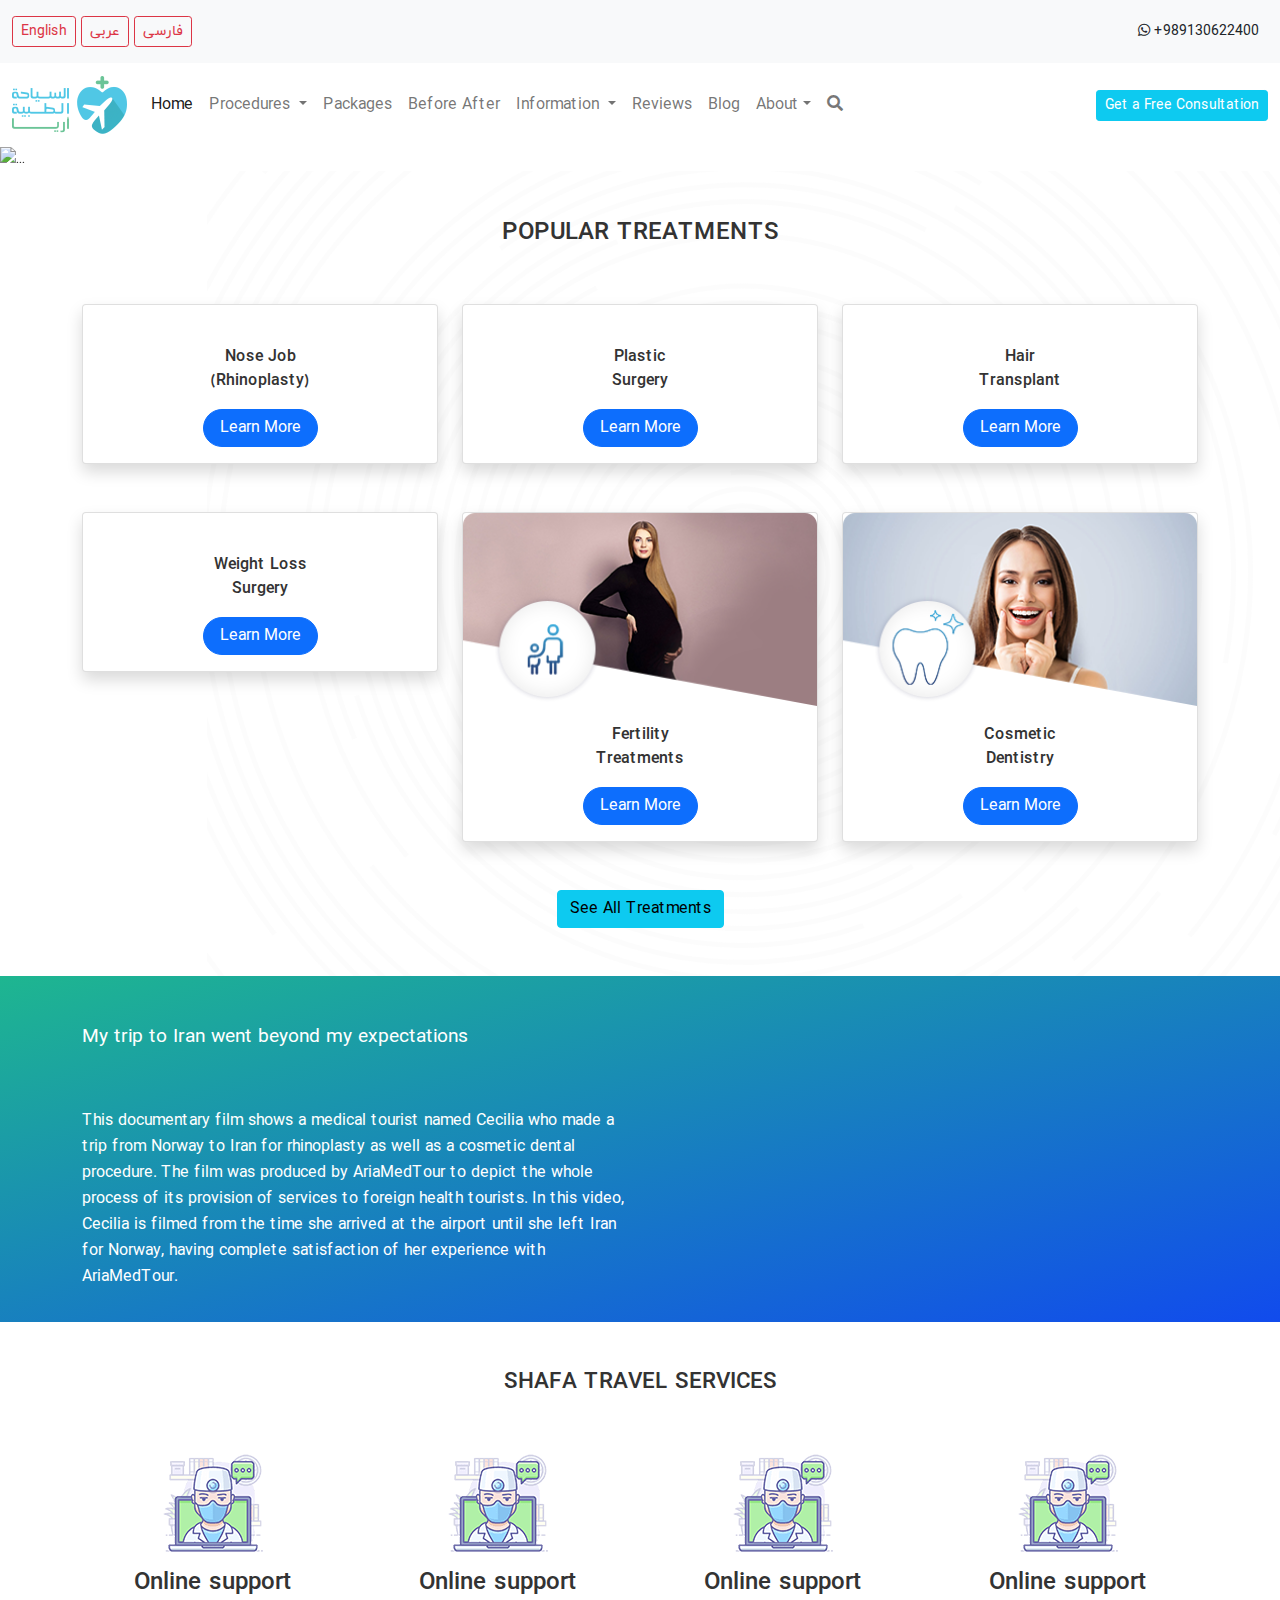
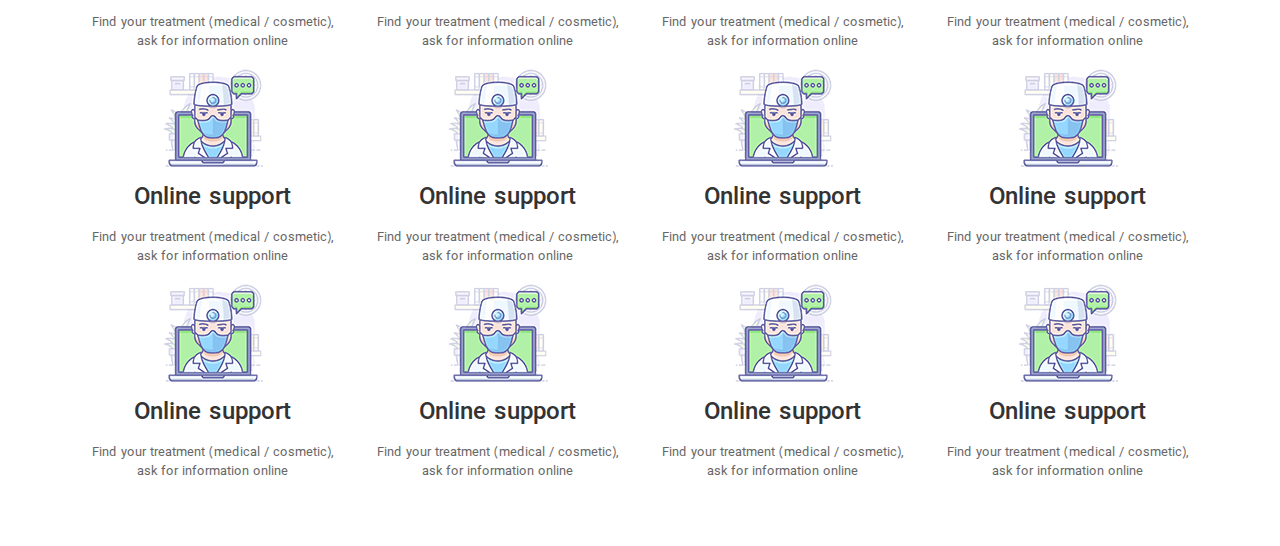
==== index.html @ ce93ce29 "add file" ====
<!DOCTYPE html>
<html lang="fa" dir="ltr">
<head>    <!-- Required meta tags -->
    <meta charset="utf-8"/>
    <meta name="viewport" content="width=device-width, initial-scale=1"/>
    <link rel="stylesheet" href="css/bootstrap.min.css"/>
    <link rel="stylesheet" href="css/fontiran.css"/>
    <link rel="stylesheet" href="css/panton.css"/>
    <link rel="stylesheet" href="css/awesome.css"/>
    <link rel="stylesheet" href="css/style.css"/>
    <title>Shafa Travel</title></head>
<link rel="icon" href="images/favicon.png" type="image/png">
<body>
<div class="container-fluid">
    <div class="row bg-light shadow">
        <div class="col my-3">
            <a class="btn btn-sm btn-outline-danger" href="#">English</a>
            <a class="btn btn-sm btn-outline-danger" href="#">عربی</a>
            <a class="btn btn-sm btn-outline-danger" href="#">فارسی</a>
        </div>
        <div class="col-auto my-3">
            <a href="tel:+98215556677" class="phone btn btn-sm">
                <i class="fab fa-whatsapp ms-2"></i>
                <span class="text">+989130622400</span>
            </a>
        </div>
    </div>
    <div class="row top-menu">
        <nav class="navbar navbar-expand-lg navbar-light bg-white">
            <a class="navbar-brand" href="#">
                <img class="img-fluid" src="images/logo.png" alt=""/>
            </a>
            <button class="navbar-toggler" type="button" data-bs-toggle="collapse"
                    data-bs-target="#navbarSupportedContent"
                    aria-controls="navbarSupportedContent" aria-expanded="false" aria-label="Toggle navigation">
                <span class="navbar-toggler-icon"></span>
            </button>
            <div class="collapse navbar-collapse" id="navbarSupportedContent">
                <ul class="navbar-nav me-auto mb-2 mb-lg-0">
                    <li class="nav-item"><a class="nav-link active" aria-current="page" href="#">Home</a></li>
                    <li class="nav-item dropdown">
                        <a class="nav-link dropdown-toggle" href="#" id="navbarDropdown" role="button"
                           data-bs-toggle="dropdown"
                           aria-expanded="false">
                            Procedures
                        </a>
                        <ul class="dropdown-menu" aria-labelledby="navbarDropdown">
                            <li><a class="dropdown-item" href="#">Rhinoplasty</a></li>
                            <li><a class="dropdown-item" href="#">Plastic surgery</a></li>
                            <li><a class="dropdown-item" href="#">Weight Loss Surgery (Bariatric Surgery)</a></li>
                            <li><a class="dropdown-item" href="#">Hair Transplant</a></li>
                            <li><a class="dropdown-item" href="#">Cosmetic Dentistry</a></li>
                            <li><a class="dropdown-item" href="#">Non-surgical Cosmetic Treatments</a></li>
                        </ul>
                    </li>
                    <li class="nav-item"><a class="nav-link" href="#">Packages</a></li>

                    <li class="nav-item"><a class="nav-link" href="#">Before After</a></li>

                    <li class="nav-item dropdown">
                        <a class="nav-link dropdown-toggle" href="#" id="navbarDropdown" role="button"
                           data-bs-toggle="dropdown"
                           aria-expanded="false">
                            Information </a>
                        <ul class="dropdown-menu" aria-labelledby="navbarDropdown">
                            <li><a class="dropdown-item" href="#">Doctors</a></li>
                            <li><a class="dropdown-item" href="#">Hospitals</a></li>
                            <li><a class="dropdown-item" href="#">Hotels</a></li>
                            <li><a class="dropdown-item" href="#">Informative Guides</a></li>
                        </ul>
                    </li>
                    <li class="nav-item"><a class="nav-link" href="#">Reviews</a></li>
                    <li class="nav-item"><a class="nav-link" href="#">Blog</a></li>
                    <li class="nav-item dropdown">
                        <a class="nav-link dropdown-toggle" href="#" id="navbarDropdown" role="button"
                           data-bs-toggle="dropdown"
                           aria-expanded="false">About</a>
                        <ul class="dropdown-menu" aria-labelledby="navbarDropdown">
                            <li><a class="dropdown-item" href="#">درباره ما</a></li>
                            <li><a class="dropdown-item" href="#">تماس با ما</a></li>
                            <li><a class="dropdown-item" href="#">قوانین</a></li>
                        </ul>
                    </li>
                    <li class="nav-item"><a class="nav-link" href="#"><i class="fa fa-search"></i></a></li>
                </ul>
                <div class="">
                    <button class="btn text-white btn-sm btn-info">Get a Free Consultation</button>
                </div>
            </div>
        </nav>
    </div>
    <div class="row">
        <div id="carouselExampleSlidesOnly " class="carousel slide p-0" data-bs-ride="carousel">
            <div class="carousel-inner">
                <div class="carousel-item active"><img src="images/slide1.jpg" class="d-block w-100" alt="..."/></div>
                <div class="carousel-item"><img src="images/slide1.jpg" class="d-block w-100" alt="..."/></div>
                <div class="carousel-item"><img src="images/slide1.jpg" class="d-block w-100" alt="..."/></div>
            </div>
        </div>
    </div>
</div>
<div class="container-fluid section-2">
    <div class="container-xl">
        <div class="row">
            <div class="col caption text-center my-5"><h2>POPULAR TREATMENTS </h2></div>
        </div>
        <div class="row">
            <div class="col-lg-4 col-sm-6 mb-5">
                <a href="#">
                    <div class="col">
                        <div class="card shadow">
                            <div class="img">
                                <img class="img-fluid w-100 rounded-top" src="images/popular-treatment-nose.png" alt="">
                            </div>
                            <div class="link text-center mt-3">
                                <a href="#"> Nose Job<br> (Rhinoplasty) </a>
                            </div>
                            <div class="more my-3 text-center">
                                <a class="btn btn-primary rounded-pill px-3" href="#">Learn More</a>
                            </div>
                        </div>
                    </div>
                </a>
            </div>
            <div class="col-lg-4 col-sm-6 mb-5">
                <a href="#">
                    <div class="col">
                        <div class="card shadow">
                            <div class="img">
                                <img class="img-fluid w-100 rounded-top" src="images/popular-treatment-plastic.png"
                                     alt="">
                            </div>
                            <div class="link text-center mt-3">
                                <a href="#"> Plastic <br> Surgery </a>
                            </div>
                            <div class="more my-3 text-center">
                                <a class="btn btn-primary rounded-pill px-3" href="#">Learn More</a>
                            </div>
                        </div>
                    </div>
                </a>
            </div>
            <div class="col-lg-4 col-sm-6 mb-5">
                <a href="#">
                    <div class="col">
                        <div class="card shadow">
                            <div class="img">
                                <img class="img-fluid w-100 rounded-top" src="images/popular-treatment-hair.png" alt="">
                            </div>
                            <div class="link text-center mt-3">
                                <a href="#"> Hair <br> Transplant </a>
                            </div>
                            <div class="more my-3 text-center">
                                <a class="btn btn-primary rounded-pill px-3" href="#">Learn More</a>
                            </div>
                        </div>
                    </div>
                </a>
            </div>
            <div class="col-lg-4 col-sm-6 mb-5">
                <a href="#">
                    <div class="col">
                        <div class="card shadow">
                            <div class="img">
                                <img class="img-fluid w-100 rounded-top" src="images/popular-treatment-hair.png" alt="">
                            </div>
                            <div class="link text-center mt-3">
                                <a href="#"> Weight Loss <br> Surgery </a>
                            </div>
                            <div class="more my-3 text-center">
                                <a class="btn btn-primary rounded-pill px-3" href="#">Learn More</a>
                            </div>
                        </div>
                    </div>
                </a>
            </div>
            <div class="col-lg-4 col-sm-6 mb-5">
                <a href="#">
                    <div class="col">
                        <div class="card shadow">
                            <div class="img">
                                <img class="img-fluid w-100 rounded-top" src="images/popular-treatment-fertility.png"
                                     alt="">
                            </div>
                            <div class="link text-center mt-3">
                                <a href="#"> Fertility <br> Treatments </a>
                            </div>
                            <div class="more my-3 text-center">
                                <a class="btn btn-primary rounded-pill px-3" href="#">Learn More</a>
                            </div>
                        </div>
                    </div>
                </a>
            </div>
            <div class="col-lg-4 col-sm-6 mb-5">
                <a href="#">
                    <div class="col">
                        <div class="card shadow">
                            <div class="img">
                                <img class="img-fluid w-100 rounded-top" src="images/popular-treatment-dentistry.png"
                                     alt="">
                            </div>
                            <div class="link text-center mt-3">
                                <a href="#"> Cosmetic <br> Dentistry </a>
                            </div>
                            <div class="more my-3 text-center">
                                <a class="btn btn-primary rounded-pill px-3" href="#">Learn More</a>
                            </div>
                        </div>
                    </div>
                </a>
            </div>
            <div class="col-12 text-center mb-5">
                <a class="btn btn-info" href="#">See All Treatments</a>
            </div>
        </div>
    </div>
</div>
<div class="container-fluid section-3">
    <div class="container ">
        <div class="row">
            <div class="col-md">
                <div class="row my-5"><h3> My trip to Iran went beyond my expectations</h3></div>
                <div class="row mb-3">
                    <p>

                        This documentary film shows a medical tourist named Cecilia who made a trip from Norway to Iran
                        for rhinoplasty as well as a
                        cosmetic dental procedure. The film was produced by AriaMedTour to depict the whole process of
                        its provision of services to
                        foreign health tourists. In this video, Cecilia is filmed from the time she arrived at the
                        airport until she left Iran for
                        Norway,
                        having complete satisfaction of her experience with AriaMedTour.
                    </p>
                </div>
            </div>
            <div class="col-md">
                <div class="ratio ratio-16x9 my-3">
                    <!--                    <iframe src="https://www.youtube.com/embed/zpOULjyy-n8?rel=0" title="YouTube video"-->
                    <!--                            allowfullscreen></iframe>-->
                </div>
            </div>
        </div>
    </div>
</div>
<div class="container mb-5 shafa-services">
    <div class="row">
        <div class="col caption text-center my-5"><H2>SHAFA TRAVEL SERVICES</h2></div>
    </div>
    <div class="row">
        <div class="col-md-3 box text-center">
            <img src="images/doctor-consultation-new.png" alt="" class="img-fluid">
            <h3>Online support</h3>
            <p>Find your treatment (medical / cosmetic), ask for information online</p>
        </div>
        <div class="col-md-3 box text-center">
            <img src="images/doctor-consultation-new.png" alt="" class="img-fluid">
            <h3>Online support</h3>
            <p>Find your treatment (medical / cosmetic), ask for information online</p>
        </div>
        <div class="col-md-3 box text-center">
            <img src="images/doctor-consultation-new.png" alt="" class="img-fluid">
            <h3>Online support</h3>
            <p>Find your treatment (medical / cosmetic), ask for information online</p>
        </div>
        <div class="col-md-3 box text-center">
            <img src="images/doctor-consultation-new.png" alt="" class="img-fluid">
            <h3>Online support</h3>
            <p>Find your treatment (medical / cosmetic), ask for information online</p>
        </div>
        <div class="col-md-3 box text-center">
            <img src="images/doctor-consultation-new.png" alt="" class="img-fluid">
            <h3>Online support</h3>
            <p>Find your treatment (medical / cosmetic), ask for information online</p>
        </div>
        <div class="col-md-3 box text-center">
            <img src="images/doctor-consultation-new.png" alt="" class="img-fluid">
            <h3>Online support</h3>
            <p>Find your treatment (medical / cosmetic), ask for information online</p>
        </div>
        <div class="col-md-3 box text-center">
            <img src="images/doctor-consultation-new.png" alt="" class="img-fluid">
            <h3>Online support</h3>
            <p>Find your treatment (medical / cosmetic), ask for information online</p>
        </div>
        <div class="col-md-3 box text-center">
            <img src="images/doctor-consultation-new.png" alt="" class="img-fluid">
            <h3>Online support</h3>
            <p>Find your treatment (medical / cosmetic), ask for information online</p>
        </div>
        <div class="col-md-3 box text-center">
            <img src="images/doctor-consultation-new.png" alt="" class="img-fluid">
            <h3>Online support</h3>
            <p>Find your treatment (medical / cosmetic), ask for information online</p>
        </div>
        <div class="col-md-3 box text-center">
            <img src="images/doctor-consultation-new.png" alt="" class="img-fluid">
            <h3>Online support</h3>
            <p>Find your treatment (medical / cosmetic), ask for information online</p>
        </div>
        <div class="col-md-3 box text-center">
            <img src="images/doctor-consultation-new.png" alt="" class="img-fluid">
            <h3>Online support</h3>
            <p>Find your treatment (medical / cosmetic), ask for information online</p>
        </div>
        <div class="col-md-3 box text-center">
            <img src="images/doctor-consultation-new.png" alt="" class="img-fluid">
            <h3>Online support</h3>
            <p>Find your treatment (medical / cosmetic), ask for information online</p>
        </div>

    </div>
</div>
<!-- Option 1: Bootstrap Bundle with Popper -->
<script src="js/bootstrap.bundle.min.js"></script>
</body>
</html>
---- css/fontiran.css ----
﻿/**
*
*	Name:			IRAN Sans-Serif Font
*	Version:		5.0
*	Author:			Moslem Ebrahimi (moslemebrahimi.com)
*	Created on:		Dec 25, 2012
*	Updated on:		Sep 01, 2017
*	Website:		             http://fontiran.com
*	Copyright:		Commercial/Proprietary Software
--------------------------------------------------------------------------------------
فونت های ایران سن سریف یک نرم افزار مالکیتی محسوب می شود. جهت آگاهی از قوانین استفاده از این فونت ها لطفا به وب سایت (فونت ایران دات کام) مراجعه نمایید
--------------------------------------------------------------------------------------
IRAN Sans-serif fonts are considered a proprietary software. To gain information about the laws regarding the use of these fonts, please visit www.fontiran.com
--------------------------------------------------------------------------------------
This set of fonts are used in this project under the license: (.....)
--------------------------------------------------------------------------------------
*
**/
@font-face {
    font-family: IRANSans-fa;
    font-style: normal;
    font-weight: 900;
    src: url('../fonts/eot/IRANSansWeb(FaNum)_Black.eot');
    src: url('../fonts/eot/IRANSansWeb(FaNum)_Black.eot?#iefix') format('embedded-opentype'), /* IE6-8 */ url('../fonts/woff2/IRANSansWeb(FaNum)_Black.woff2') format('woff2'), /* FF39+,Chrome36+, Opera24+*/ url('../fonts/woff/IRANSansWeb(FaNum)_Black.woff') format('woff'), /* FF3.6+, IE9, Chrome6+, Saf5.1+*/ url('../fonts/ttf/IRANSansWeb(FaNum)_Black.ttf') format('truetype');
}

@font-face {
    font-family: IRANSans-fa;
    font-style: normal;
    font-weight: bold;
    src: url('../fonts/eot/IRANSansWeb(FaNum)_Bold.eot');
    src: url('../fonts/eot/IRANSansWeb(FaNum)_Bold.eot?#iefix') format('embedded-opentype'), /* IE6-8 */ url('../fonts/woff2/IRANSansWeb(FaNum)_Bold.woff2') format('woff2'), /* FF39+,Chrome36+, Opera24+*/ url('../fonts/woff/IRANSansWeb(FaNum)_Bold.woff') format('woff'), /* FF3.6+, IE9, Chrome6+, Saf5.1+*/ url('../fonts/ttf/IRANSansWeb(FaNum)_Bold.ttf') format('truetype');
}

@font-face {
    font-family: IRANSans-fa;
    font-style: normal;
    font-weight: 500;
    src: url('../fonts/eot/IRANSansWeb(FaNum)_Medium.eot');
    src: url('../fonts/eot/IRANSansWeb(FaNum)_Medium.eot?#iefix') format('embedded-opentype'), /* IE6-8 */ url('../fonts/woff2/IRANSansWeb(FaNum)_Medium.woff2') format('woff2'), /* FF39+,Chrome36+, Opera24+*/ url('../fonts/woff/IRANSansWeb(FaNum)_Medium.woff') format('woff'), /* FF3.6+, IE9, Chrome6+, Saf5.1+*/ url('../fonts/ttf/IRANSansWeb(FaNum)_Medium.ttf') format('truetype');
}

@font-face {
    font-family: IRANSans-fa;
    font-style: normal;
    font-weight: 300;
    src: url('../fonts/eot/IRANSansWeb(FaNum)_Light.eot');
    src: url('../fonts/eot/IRANSansWeb(FaNum)_Light.eot?#iefix') format('embedded-opentype'), /* IE6-8 */ url('../fonts/woff2/IRANSansWeb(FaNum)_Light.woff2') format('woff2'), /* FF39+,Chrome36+, Opera24+*/ url('../fonts/woff/IRANSansWeb(FaNum)_Light.woff') format('woff'), /* FF3.6+, IE9, Chrome6+, Saf5.1+*/ url('../fonts/ttf/IRANSansWeb(FaNum)_Light.ttf') format('truetype');
}

@font-face {
    font-family: IRANSans-fa;
    font-style: normal;
    font-weight: 200;
    src: url('../fonts/eot/IRANSansWeb(FaNum)_UltraLight.eot');
    src: url('../fonts/eot/IRANSansWeb(FaNum)_UltraLight.eot?#iefix') format('embedded-opentype'), /* IE6-8 */ url('../fonts/woff2/IRANSansWeb(FaNum)_UltraLight.woff2') format('woff2'), /* FF39+,Chrome36+, Opera24+*/ url('../fonts/woff/IRANSansWeb(FaNum)_UltraLight.woff') format('woff'), /* FF3.6+, IE9, Chrome6+, Saf5.1+*/ url('../fonts/ttf/IRANSansWeb(FaNum)_UltraLight.ttf') format('truetype');
}

@font-face {
    font-family: IRANSans-fa;
    font-style: normal;
    font-weight: normal;
    src: url('../fonts/eot/IRANSansWeb(FaNum).eot');
    src: url('../fonts/eot/IRANSansWeb(FaNum).eot?#iefix') format('embedded-opentype'), /* IE6-8 */ url('../fonts/woff2/IRANSansWeb(FaNum).woff2') format('woff2'), /* FF39+,Chrome36+, Opera24+*/ url('../fonts/woff/IRANSansWeb(FaNum).woff') format('woff'), /* FF3.6+, IE9, Chrome6+, Saf5.1+*/ url('../fonts/ttf/IRANSansWeb(FaNum).ttf') format('truetype');
}

/**
*
*	Name:			IRAN Sans-Serif Font
*	Version:		5.0
*	Author:			Moslem Ebrahimi (moslemebrahimi.com)
*	Created on:		Dec 25, 2012
*	Updated on:		Sep 01, 2017
*	Website:		             http://fontiran.com
*	Copyright:		Commercial/Proprietary Software
--------------------------------------------------------------------------------------
فونت های ایران سن سریف یک نرم افزار مالکیتی محسوب می شود. جهت آگاهی از قوانین استفاده از این فونت ها لطفا به وب سایت (فونت ایران دات کام) مراجعه نمایید
--------------------------------------------------------------------------------------
IRAN Sans-serif fonts are considered a proprietary software. To gain information about the laws regarding the use of these fonts, please visit www.fontiran.com
--------------------------------------------------------------------------------------
This set of fonts are used in this project under the license: (.....)
--------------------------------------------------------------------------------------
*
**/
@font-face {
    font-family: IRANSans-en;
    font-style: normal;
    font-weight: 900;
    src: url('../fonts/eot/IRANSansWeb_Black.eot');
    src: url('../fonts/eot/IRANSansWeb_Black.eot?#iefix') format('embedded-opentype'), /* IE6-8 */ url('../fonts/woff2/IRANSansWeb_Black.woff2') format('woff2'), /* FF39+,Chrome36+, Opera24+*/ url('../fonts/woff/IRANSansWeb_Black.woff') format('woff'), /* FF3.6+, IE9, Chrome6+, Saf5.1+*/ url('../fonts/ttf/IRANSansWeb_Black.ttf') format('truetype');
}

@font-face {
    font-family: IRANSans-en;
    font-style: normal;
    font-weight: bold;
    src: url('../fonts/eot/IRANSansWeb_Bold.eot');
    src: url('../fonts/eot/IRANSansWeb_Bold.eot?#iefix') format('embedded-opentype'), /* IE6-8 */ url('../fonts/woff2/IRANSansWeb_Bold.woff2') format('woff2'), /* FF39+,Chrome36+, Opera24+*/ url('../fonts/woff/IRANSansWeb_Bold.woff') format('woff'), /* FF3.6+, IE9, Chrome6+, Saf5.1+*/ url('../fonts/ttf/IRANSansWeb_Bold.ttf') format('truetype');
}

@font-face {
    font-family: IRANSans-en;
    font-style: normal;
    font-weight: 500;
    src: url('../fonts/eot/IRANSansWeb_Medium.eot');
    src: url('../fonts/eot/IRANSansWeb_Medium.eot?#iefix') format('embedded-opentype'), /* IE6-8 */ url('../fonts/woff2/IRANSansWeb_Medium.woff2') format('woff2'), /* FF39+,Chrome36+, Opera24+*/ url('../fonts/woff/IRANSansWeb_Medium.woff') format('woff'), /* FF3.6+, IE9, Chrome6+, Saf5.1+*/ url('../fonts/ttf/IRANSansWeb_Medium.ttf') format('truetype');
}

@font-face {
    font-family: IRANSans-en;
    font-style: normal;
    font-weight: 300;
    src: url('../fonts/eot/IRANSansWeb_Light.eot');
    src: url('../fonts/eot/IRANSansWeb_Light.eot?#iefix') format('embedded-opentype'), /* IE6-8 */ url('../fonts/woff2/IRANSansWeb_Light.woff2') format('woff2'), /* FF39+,Chrome36+, Opera24+*/ url('../fonts/woff/IRANSansWeb_Light.woff') format('woff'), /* FF3.6+, IE9, Chrome6+, Saf5.1+*/ url('../fonts/ttf/IRANSansWeb_Light.ttf') format('truetype');
}

@font-face {
    font-family: IRANSans-en;
    font-style: normal;
    font-weight: 200;
    src: url('../fonts/eot/IRANSansWeb_UltraLight.eot');
    src: url('../fonts/eot/IRANSansWeb_UltraLight.eot?#iefix') format('embedded-opentype'), /* IE6-8 */ url('../fonts/woff2/IRANSansWeb_UltraLight.woff2') format('woff2'), /* FF39+,Chrome36+, Opera24+*/ url('../fonts/woff/IRANSansWeb_UltraLight.woff') format('woff'), /* FF3.6+, IE9, Chrome6+, Saf5.1+*/ url('../fonts/ttf/IRANSansWeb_UltraLight.ttf') format('truetype');
}

@font-face {
    font-family: IRANSans-en;
    font-style: normal;
    font-weight: normal;
    src: url('../fonts/eot/IRANSansWeb.eot');
    src: url('../fonts/eot/IRANSansWeb.eot?#iefix') format('embedded-opentype'), /* IE6-8 */ url('../fonts/woff2/IRANSansWeb.woff2') format('woff2'), /* FF39+,Chrome36+, Opera24+*/ url('../fonts/woff/IRANSansWeb.woff') format('woff'), /* FF3.6+, IE9, Chrome6+, Saf5.1+*/ url('../fonts/ttf/IRANSansWeb.ttf') format('truetype');
}

/**
*
*	Name:			IRANYekan Font
*	Version:			3.0
*	Author:			Moslem Ebrahimi (moslemebrahimi.com)
*	Created on:		Dec 20, 2018
*	Updated on:		Dec 20, 2018
*	Website:			http://fontiran.com
*	Copyright:		Commercial/Proprietary Software
--------------------------------------------------------------------------------------
فونت ایران یکان یک نرم افزار مالکیتی محسوب می شود. جهت آگاهی از قوانین استفاده از این فونت ها لطفا به وب سایت (فونت ایران دات کام) مراجعه نمایید
--------------------------------------------------------------------------------------
IRANYekan fonts are considered a proprietary software. To gain information about the laws regarding the use of these fonts, please visit www.fontiran.com
--------------------------------------------------------------------------------------
This set of fonts are used in this project under the license: (.....)
--------------------------------------------------------------------------------------
*
**/
@font-face {
    font-family: iranyekan-fa;
    font-style: normal;
    font-weight: bold;
    src: url('../fonts/eot/iranyekanwebboldfanum.eot');
    src: url('../fonts/eot/iranyekanwebboldfanum.eot?#iefix') format('embedded-opentype'), /* IE6-8 */ url('../fonts/woff/iranyekanwebboldfanum.woff') format('woff'), /* FF3.6+, IE9, Chrome6+, Saf5.1+*/ url('../fonts/ttf/iranyekanwebboldfanum.ttf') format('truetype');
}

@font-face {
    font-family: iranyekan-fa;
    font-style: normal;
    font-weight: 100;
    src: url('../fonts/eot/iranyekanwebthinfanum.eot');
    src: url('../fonts/eot/iranyekanwebthinfanum.eot?#iefix') format('embedded-opentype'), /* IE6-8 */ url('../fonts/woff/iranyekanwebthinfanum.woff') format('woff'), /* FF3.6+, IE9, Chrome6+, Saf5.1+*/ url('../fonts/ttf/iranyekanwebthinfanum.ttf') format('truetype');
}

@font-face {
    font-family: iranyekan-fa;
    font-style: normal;
    font-weight: 300;
    src: url('../fonts/eot/iranyekanweblightfanum.eot');
    src: url('../fonts/eot/iranyekanweblightfanum.eot?#iefix') format('embedded-opentype'), /* IE6-8 */ url('../fonts/woff/iranyekanweblightfanum.woff') format('woff'), /* FF3.6+, IE9, Chrome6+, Saf5.1+*/ url('../fonts/ttf/iranyekanweblightfanum.ttf') format('truetype');
}

@font-face {
    font-family: iranyekan-fa;
    font-style: normal;
    font-weight: normal;
    src: url('../fonts/eot/iranyekanwebregularfanum.eot');
    src: url('../fonts/eot/iranyekanwebregularfanum.eot?#iefix') format('embedded-opentype'), /* IE6-8 */ url('../fonts/woff/iranyekanwebregularfanum.woff') format('woff'), /* FF3.6+, IE9, Chrome6+, Saf5.1+*/ url('../fonts/ttf/iranyekanwebregularfanum.ttf') format('truetype');
}

@font-face {
    font-family: iranyekan-fa;
    font-style: normal;
    font-weight: 500;
    src: url('../fonts/eot/iranyekanwebmediumfanum.eot');
    src: url('../fonts/eot/iranyekanwebmediumfanum.eot?#iefix') format('embedded-opentype'), /* IE6-8 */ url('../fonts/woff/iranyekanwebmediumfanum.woff') format('woff'), /* FF3.6+, IE9, Chrome6+, Saf5.1+*/ url('../fonts/ttf/iranyekanwebmediumfanum.ttf') format('truetype');
}

@font-face {
    font-family: iranyekan-fa;
    font-style: normal;
    font-weight: 800;
    src: url('../fonts/eot/iranyekanwebextraboldfanum.eot');
    src: url('../fonts/eot/iranyekanwebextraboldfanum.eot?#iefix') format('embedded-opentype'), /* IE6-8 */ url('../fonts/woff/iranyekanwebextraboldfanum.woff') format('woff'), /* FF3.6+, IE9, Chrome6+, Saf5.1+*/ url('../fonts/ttf/iranyekanwebextraboldfanum.ttf') format('truetype');
}

@font-face {
    font-family: iranyekan-fa;
    font-style: normal;
    font-weight: 900;
    src: url('../fonts/eot/iranyekanwebblackfanum.eot');
    src: url('../fonts/eot/iranyekanwebblackfanum.eot?#iefix') format('embedded-opentype'), /* IE6-8 */ url('../fonts/woff/iranyekanwebblackfanum.woff') format('woff'), /* FF3.6+, IE9, Chrome6+, Saf5.1+*/ url('../fonts/ttf/iranyekanwebblackfanum.ttf') format('truetype');
}

@font-face {
    font-family: iranyekan-fa;
    font-style: normal;
    font-weight: 950;
    src: url('../fonts/eot/iranyekanwebextrablackfanum.eot');
    src: url('../fonts/eot/iranyekanwebextrablackfanum.eot?#iefix') format('embedded-opentype'), /* IE6-8 */ url('../fonts/woff/iranyekanwebextrablackfanum.woff') format('woff'), /* FF3.6+, IE9, Chrome6+, Saf5.1+*/ url('../fonts/ttf/iranyekanwebextrablackfanum.ttf') format('truetype');
}

/**
*
*	Name:			IRANYekan Font
*	Version:			3.0
*	Author:			Moslem Ebrahimi (moslemebrahimi.com)
*	Created on:		Dec 20, 2018
*	Updated on:		Dec 20, 2018
*	Website:			http://fontiran.com
*	Copyright:		Commercial/Proprietary Software
--------------------------------------------------------------------------------------
فونت ایران یکان یک نرم افزار مالکیتی محسوب می شود. جهت آگاهی از قوانین استفاده از این فونت ها لطفا به وب سایت (فونت ایران دات کام) مراجعه نمایید
--------------------------------------------------------------------------------------
IRANYekan fonts are considered a proprietary software. To gain information about the laws regarding the use of these fonts, please visit www.fontiran.com
--------------------------------------------------------------------------------------
This set of fonts are used in this project under the license: (.....)
--------------------------------------------------------------------------------------
*
**/
@font-face {
    font-family: iranyekan-en;
    font-style: normal;
    font-weight: bold;
    src: url('../fonts/eot/iranyekanwebbold.eot');
    src: url('../fonts/eot/iranyekanwebbold.eot?#iefix') format('embedded-opentype'), /* IE6-8 */ url('../fonts/woff/iranyekanwebbold.woff') format('woff'), /* FF3.6+, IE9, Chrome6+, Saf5.1+*/ url('../fonts/ttf/iranyekanwebbold.ttf') format('truetype');
}

@font-face {
    font-family: iranyekan-en;
    font-style: normal;
    font-weight: 100;
    src: url('../fonts/eot/iranyekanwebthin.eot');
    src: url('../fonts/eot/iranyekanwebthin.eot?#iefix') format('embedded-opentype'), /* IE6-8 */ url('../fonts/woff/iranyekanwebthin.woff') format('woff'), /* FF3.6+, IE9, Chrome6+, Saf5.1+*/ url('../fonts/ttf/iranyekanwebthin.ttf') format('truetype');
}

@font-face {
    font-family: iranyekan-en;
    font-style: normal;
    font-weight: 300;
    src: url('../fonts/eot/iranyekanweblight.eot');
    src: url('../fonts/eot/iranyekanweblight.eot?#iefix') format('embedded-opentype'), /* IE6-8 */ url('../fonts/woff/iranyekanweblight.woff') format('woff'), /* FF3.6+, IE9, Chrome6+, Saf5.1+*/ url('../fonts/ttf/iranyekanweblight.ttf') format('truetype');
}

@font-face {
    font-family: iranyekan-en;
    font-style: normal;
    font-weight: normal;
    src: url('../fonts/eot/iranyekanwebregular.eot');
    src: url('../fonts/eot/iranyekanwebregular.eot?#iefix') format('embedded-opentype'), /* IE6-8 */ url('../fonts/woff/iranyekanwebregular.woff') format('woff'), /* FF3.6+, IE9, Chrome6+, Saf5.1+*/ url('../fonts/ttf/iranyekanwebregular.ttf') format('truetype');
}

@font-face {
    font-family: iranyekan-en;
    font-style: normal;
    font-weight: 500;
    src: url('../fonts/eot/iranyekanwebmedium.eot');
    src: url('../fonts/eot/iranyekanwebmedium.eot?#iefix') format('embedded-opentype'), /* IE6-8 */ url('../fonts/woff/iranyekanwebmedium.woff') format('woff'), /* FF3.6+, IE9, Chrome6+, Saf5.1+*/ url('../fonts/ttf/iranyekanwebmedium.ttf') format('truetype');
}

@font-face {
    font-family: iranyekan-en;
    font-style: normal;
    font-weight: 800;
    src: url('../fonts/eot/iranyekanwebextrabold.eot');
    src: url('../fonts/eot/iranyekanwebextrabold.eot?#iefix') format('embedded-opentype'), /* IE6-8 */ url('../fonts/woff/iranyekanwebextrabold.woff') format('woff'), /* FF3.6+, IE9, Chrome6+, Saf5.1+*/ url('../fonts/ttf/iranyekanwebextrabold.ttf') format('truetype');
}

@font-face {
    font-family: iranyekan-en;
    font-style: normal;
    font-weight: 900;
    src: url('../fonts/eot/iranyekanwebblack.eot');
    src: url('../fonts/eot/iranyekanwebblack.eot?#iefix') format('embedded-opentype'), /* IE6-8 */ url('../fonts/woff/iranyekanwebblack.woff') format('woff'), /* FF3.6+, IE9, Chrome6+, Saf5.1+*/ url('../fonts/ttf/iranyekanwebblack.ttf') format('truetype');
}

@font-face {
    font-family: iranyekan-en;
    font-style: normal;
    font-weight: 950;
    src: url('../fonts/eot/iranyekanwebextrablack.eot');
    src: url('../fonts/eot/iranyekanwebextrablack.eot?#iefix') format('embedded-opentype'), /* IE6-8 */ url('../fonts/woff/iranyekanwebextrablack.woff') format('woff'), /* FF3.6+, IE9, Chrome6+, Saf5.1+*/ url('../fonts/ttf/iranyekanwebextrablack.ttf') format('truetype');
}
---- css/panton.css ----
/* This stylesheet generated by Transfonter (http://transfonter.org) on January 26, 2017 10:06 AM */

@font-face {
	font-family: 'Panton';
	src: url('../fonts/panton/Panton-ExtraBold.eot');
	src: url('../fonts/panton/Panton-ExtraBold.eot?#iefix') format('embedded-opentype'),
		url('../fonts/panton/Panton-ExtraBold.woff') format('woff'),
		url('../fonts/panton/Panton-ExtraBold.ttf') format('truetype');
	font-weight: 800;
	font-style: normal;
}

@font-face {
	font-family: 'Panton';
	src: url('../fonts/panton/Panton-ExtraLight.eot');
	src: url('../fonts/panton/Panton-ExtraLight.eot?#iefix') format('embedded-opentype'),
		url('../fonts/panton/Panton-ExtraLight.woff') format('woff'),
		url('../fonts/panton/Panton-ExtraLight.ttf') format('truetype');
	font-weight: 200;
	font-style: normal;
}

@font-face {
	font-family: 'Panton ExtraLight';
	src: url('../fonts/panton/Panton-ExtraLightItalic.eot');
	src: url('../fonts/panton/Panton-ExtraLightItalic.eot?#iefix') format('embedded-opentype'),
		url('../fonts/panton/Panton-ExtraLightItalic.woff') format('woff'),
		url('../fonts/panton/Panton-ExtraLightItalic.ttf') format('truetype');
	font-weight: 200;
	font-style: italic;
}

@font-face {
	font-family: 'Panton Bold';
	src: url('../fonts/panton/Panton-BoldItalic.eot');
	src: url('../fonts/panton/Panton-BoldItalic.eot?#iefix') format('embedded-opentype'),
		url('../fonts/panton/Panton-BoldItalic.woff') format('woff'),
		url('../fonts/panton/Panton-BoldItalic.ttf') format('truetype');
	font-weight: bold;
	font-style: italic;
}

@font-face {
	font-family: 'Panton';
	src: url('../fonts/panton/Panton-Light.eot');
	src: url('../fonts/panton/Panton-Light.eot?#iefix') format('embedded-opentype'),
		url('../fonts/panton/Panton-Light.woff') format('woff'),
		url('../fonts/panton/Panton-Light.ttf') format('truetype');
	font-weight: 300;
	font-style: normal;
}

@font-face {
	font-family: 'Panton Thin';
	src: url('../fonts/panton/Panton-ThinItalic.eot');
	src: url('../fonts/panton/Panton-ThinItalic.eot?#iefix') format('embedded-opentype'),
		url('../fonts/panton/Panton-ThinItalic.woff') format('woff'),
		url('../fonts/panton/Panton-ThinItalic.ttf') format('truetype');
	font-weight: 100;
	font-style: italic;
}

@font-face {
	font-family: 'Panton';
	src: url('../fonts/panton/Panton-SemiBold.eot');
	src: url('../fonts/panton/Panton-SemiBold.eot?#iefix') format('embedded-opentype'),
		url('../fonts/panton/Panton-SemiBold.woff') format('woff'),
		url('../fonts/panton/Panton-SemiBold.ttf') format('truetype');
	font-weight: 600;
	font-style: normal;
}

@font-face {
	font-family: 'Panton';
	src: url('../fonts/panton/Panton-Heavy.eot');
	src: url('../fonts/panton/Panton-Heavy.eot?#iefix') format('embedded-opentype'),
		url('../fonts/panton/Panton-Heavy.woff') format('woff'),
		url('../fonts/panton/Panton-Heavy.ttf') format('truetype');
	font-weight: 900;
	font-style: normal;
}

@font-face {
	font-family: 'Panton';
	src: url('../fonts/panton/Panton-RegularItalic.eot');
	src: url('../fonts/panton/Panton-RegularItalic.eot?#iefix') format('embedded-opentype'),
		url('../fonts/panton/Panton-RegularItalic.woff') format('woff'),
		url('../fonts/panton/Panton-RegularItalic.ttf') format('truetype');
	font-weight: normal;
	font-style: italic;
}

@font-face {
	font-family: 'Panton';
	src: url('../fonts/panton/Panton-Black.eot');
	src: url('../fonts/panton/Panton-Black.eot?#iefix') format('embedded-opentype'),
		url('../fonts/panton/Panton-Black.woff') format('woff'),
		url('../fonts/panton/Panton-Black.ttf') format('truetype');
	font-weight: 900;
	font-style: normal;
}

@font-face {
	font-family: 'Panton';
	src: url('../fonts/panton/Panton-Bold.eot');
	src: url('../fonts/panton/Panton-Bold.eot?#iefix') format('embedded-opentype'),
		url('../fonts/panton/Panton-Bold.woff') format('woff'),
		url('../fonts/panton/Panton-Bold.ttf') format('truetype');
	font-weight: bold;
	font-style: normal;
}

@font-face {
	font-family: 'Panton Black';
	src: url('../fonts/panton/Panton-BlackItalic.eot');
	src: url('../fonts/panton/Panton-BlackItalic.eot?#iefix') format('embedded-opentype'),
		url('../fonts/panton/Panton-BlackItalic.woff') format('woff'),
		url('../fonts/panton/Panton-BlackItalic.ttf') format('truetype');
	font-weight: 900;
	font-style: italic;
}

@font-face {
	font-family: 'Panton';
	src: url('../fonts/panton/Panton-Regular.eot');
	src: url('../fonts/panton/Panton-Regular.eot?#iefix') format('embedded-opentype'),
		url('../fonts/panton/Panton-Regular.woff') format('woff'),
		url('../fonts/panton/Panton-Regular.ttf') format('truetype');
	font-weight: normal;
	font-style: normal;
}

@font-face {
	font-family: 'Panton Heavy';
	src: url('../fonts/panton/Panton-HeavyItalic.eot');
	src: url('../fonts/panton/Panton-HeavyItalic.eot?#iefix') format('embedded-opentype'),
		url('../fonts/panton/Panton-HeavyItalic.woff') format('woff'),
		url('../fonts/panton/Panton-HeavyItalic.ttf') format('truetype');
	font-weight: 900;
	font-style: italic;
}

@font-face {
	font-family: 'Panton Light';
	src: url('../fonts/panton/Panton-LightItalic.eot');
	src: url('../fonts/panton/Panton-LightItalic.eot?#iefix') format('embedded-opentype'),
		url('../fonts/panton/Panton-LightItalic.woff') format('woff'),
		url('../fonts/panton/Panton-LightItalic.ttf') format('truetype');
	font-weight: 300;
	font-style: italic;
}

@font-face {
	font-family: 'Panton ExtraBold';
	src: url('../fonts/panton/Panton-ExtraBoldItalic.eot');
	src: url('../fonts/panton/Panton-ExtraBoldItalic.eot?#iefix') format('embedded-opentype'),
		url('../fonts/panton/Panton-ExtraBoldItalic.woff') format('woff'),
		url('../fonts/panton/Panton-ExtraBoldItalic.ttf') format('truetype');
	font-weight: 800;
	font-style: italic;
}

@font-face {
	font-family: 'Panton';
	src: url('../fonts/panton/Panton-Thin.eot');
	src: url('../fonts/panton/Panton-Thin.eot?#iefix') format('embedded-opentype'),
		url('../fonts/panton/Panton-Thin.woff') format('woff'),
		url('../fonts/panton/Panton-Thin.ttf') format('truetype');
	font-weight: 100;
	font-style: normal;
}

@font-face {
	font-family: 'Panton SemiBold';
	src: url('../fonts/panton/Panton-SemiBoldItalic.eot');
	src: url('../fonts/panton/Panton-SemiBoldItalic.eot?#iefix') format('embedded-opentype'),
		url('../fonts/panton/Panton-SemiBoldItalic.woff') format('woff'),
		url('../fonts/panton/Panton-SemiBoldItalic.ttf') format('truetype');
	font-weight: 600;
	font-style: italic;
}
---- css/style.css ----
body {
    font-family: iranyekan-en, sans-serif;
    font-size: 16px;
    color: #333;
    background: #fff;

}

.section-2 {
    background: url("../images/bg.svg") right bottom no-repeat;
}

.section-2 .caption h2 {
    color: #333;
    font-size: 1.5rem;
    font-weight: bold;
}


.section-2 .link a {
    color: #333;
    font-weight: 500;
    text-decoration: none;
}

.section-2 .card:hover a {
    /*color: #114bed;*/
}

.section-3 {
    color: #fff;
    background-color: #1eb690;
    background-image: linear-gradient(to bottom right, #1eb690, #114bed);
}

.section-3 h3 {
    font-size: 1.2rem;
    line-height: 28px;
    font-weight: normal;
}

.section-3 p {
    font-size: 1rem;
    line-height: 26px;
}

/**/
.shafa-services .caption h2 {
    color: #333;
    font-size: 1.4rem;
    font-weight: bold;
}

.shafa-services .box h3 {
    color: #333;
    font-size: 1.5rem;
    margin: 1rem 0;
}

.shafa-services .box p {
    font-size: 0.8rem;
    color: #666;

}
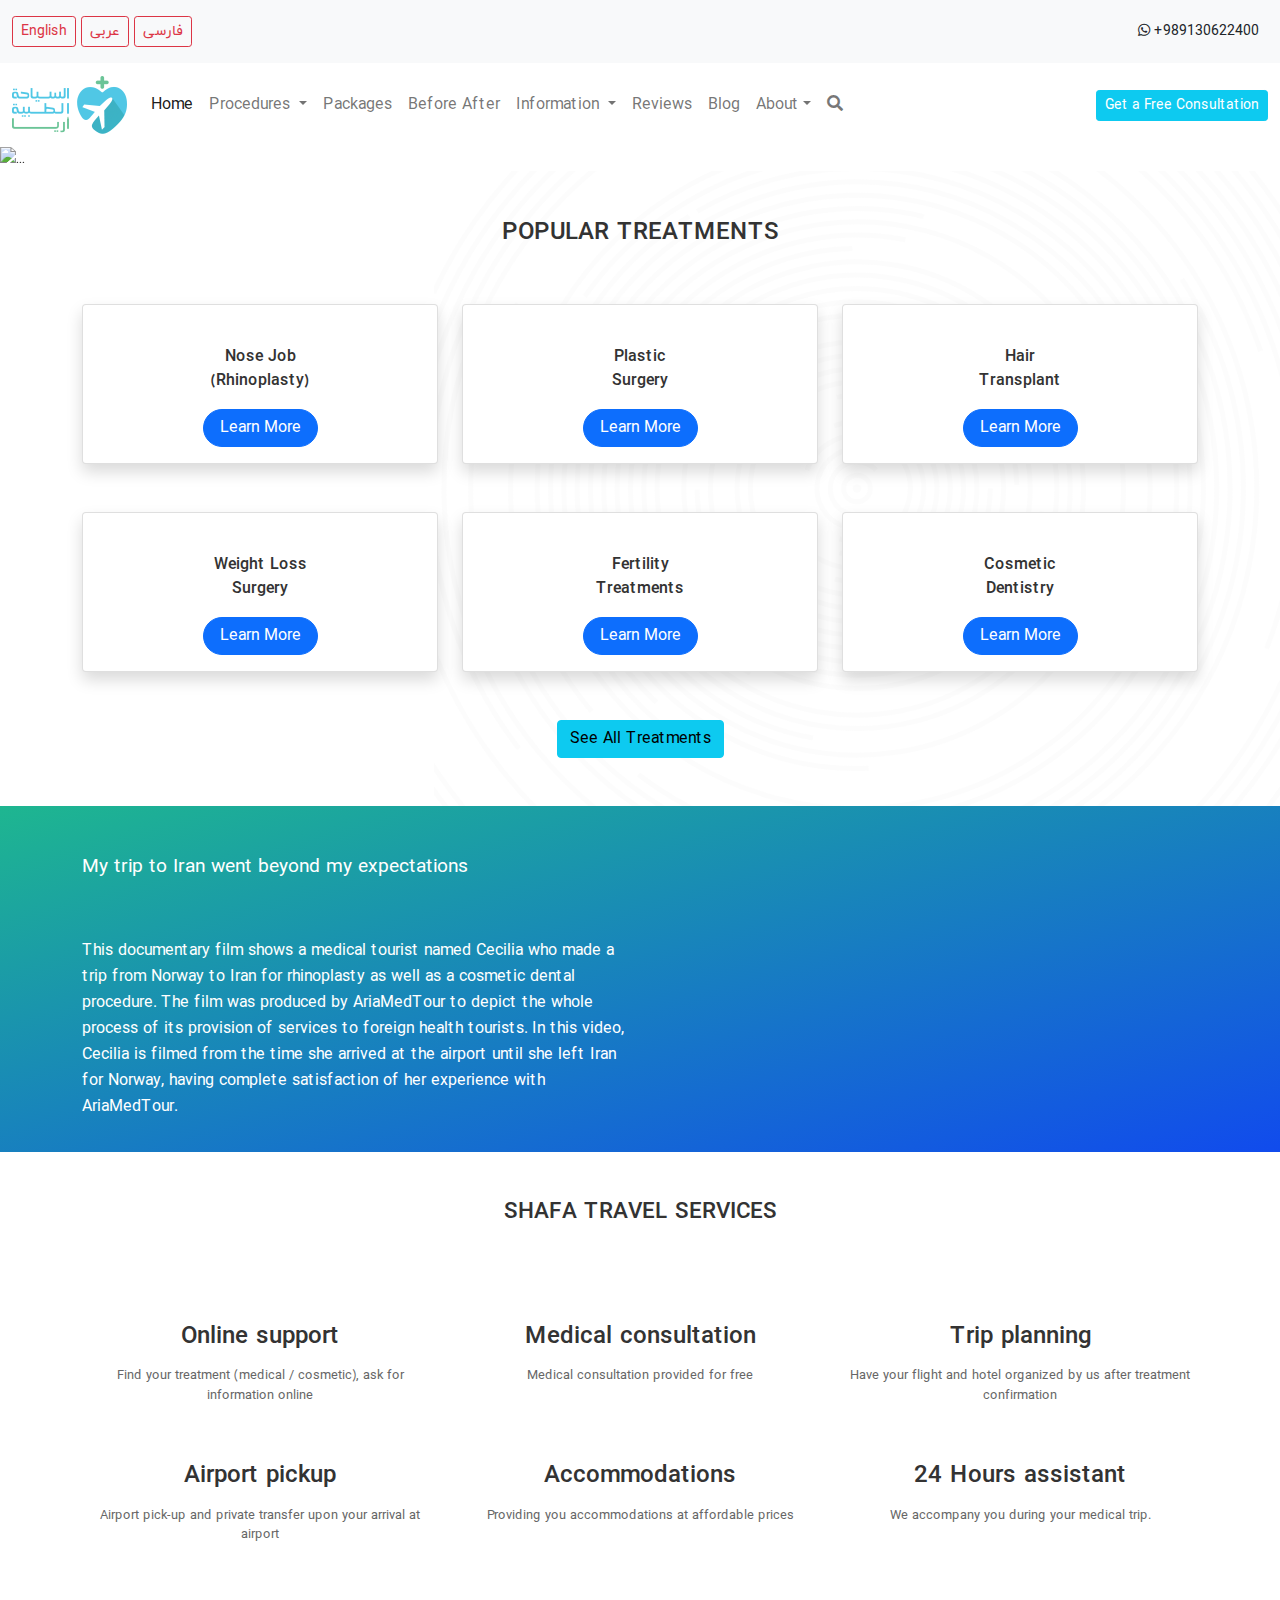
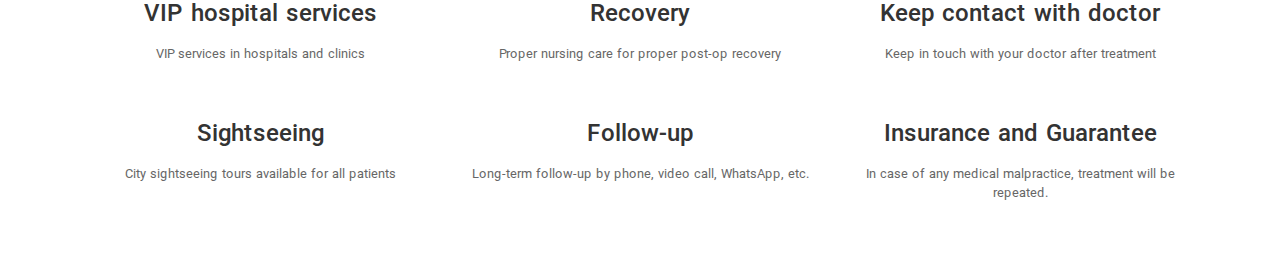
==== commit 571d8c20: "edit" ====
--- a/index.html
+++ b/index.html
@@ -110,7 +110,8 @@
                     <div class="col">
                         <div class="card shadow">
                             <div class="img">
-                                <img class="img-fluid w-100 rounded-top" src="images/popular-treatment-nose.png" alt="">
+                                <img class="img-fluid w-100 rounded-top" src="images/popular/popular-treatment-nose.png"
+                                     alt="">
                             </div>
                             <div class="link text-center mt-3">
                                 <a href="#"> Nose Job<br> (Rhinoplasty) </a>
@@ -127,7 +128,8 @@
                     <div class="col">
                         <div class="card shadow">
                             <div class="img">
-                                <img class="img-fluid w-100 rounded-top" src="images/popular-treatment-plastic.png"
+                                <img class="img-fluid w-100 rounded-top"
+                                     src="images/popular/popular-treatment-plastic.png"
                                      alt="">
                             </div>
                             <div class="link text-center mt-3">
@@ -145,7 +147,8 @@
                     <div class="col">
                         <div class="card shadow">
                             <div class="img">
-                                <img class="img-fluid w-100 rounded-top" src="images/popular-treatment-hair.png" alt="">
+                                <img class="img-fluid w-100 rounded-top" src="images/popular/popular-treatment-hair.png"
+                                     alt="">
                             </div>
                             <div class="link text-center mt-3">
                                 <a href="#"> Hair <br> Transplant </a>
@@ -162,7 +165,8 @@
                     <div class="col">
                         <div class="card shadow">
                             <div class="img">
-                                <img class="img-fluid w-100 rounded-top" src="images/popular-treatment-hair.png" alt="">
+                                <img class="img-fluid w-100 rounded-top" src="images/popular/popular-treatment-hair.png"
+                                     alt="">
                             </div>
                             <div class="link text-center mt-3">
                                 <a href="#"> Weight Loss <br> Surgery </a>
@@ -179,7 +183,8 @@
                     <div class="col">
                         <div class="card shadow">
                             <div class="img">
-                                <img class="img-fluid w-100 rounded-top" src="images/popular-treatment-fertility.png"
+                                <img class="img-fluid w-100 rounded-top"
+                                     src="images/popular/popular-treatment-fertility.png"
                                      alt="">
                             </div>
                             <div class="link text-center mt-3">
@@ -197,7 +202,8 @@
                     <div class="col">
                         <div class="card shadow">
                             <div class="img">
-                                <img class="img-fluid w-100 rounded-top" src="images/popular-treatment-dentistry.png"
+                                <img class="img-fluid w-100 rounded-top"
+                                     src="images/popular/popular-treatment-dentistry.png"
                                      alt="">
                             </div>
                             <div class="link text-center mt-3">
@@ -244,74 +250,79 @@
         </div>
     </div>
 </div>
-<div class="container mb-5 shafa-services">
-    <div class="row">
-        <div class="col caption text-center my-5"><H2>SHAFA TRAVEL SERVICES</h2></div>
-    </div>
-    <div class="row">
-        <div class="col-md-3 box text-center">
-            <img src="images/doctor-consultation-new.png" alt="" class="img-fluid">
-            <h3>Online support</h3>
-            <p>Find your treatment (medical / cosmetic), ask for information online</p>
-        </div>
-        <div class="col-md-3 box text-center">
-            <img src="images/doctor-consultation-new.png" alt="" class="img-fluid">
-            <h3>Online support</h3>
-            <p>Find your treatment (medical / cosmetic), ask for information online</p>
-        </div>
-        <div class="col-md-3 box text-center">
-            <img src="images/doctor-consultation-new.png" alt="" class="img-fluid">
-            <h3>Online support</h3>
-            <p>Find your treatment (medical / cosmetic), ask for information online</p>
-        </div>
-        <div class="col-md-3 box text-center">
-            <img src="images/doctor-consultation-new.png" alt="" class="img-fluid">
-            <h3>Online support</h3>
-            <p>Find your treatment (medical / cosmetic), ask for information online</p>
-        </div>
-        <div class="col-md-3 box text-center">
-            <img src="images/doctor-consultation-new.png" alt="" class="img-fluid">
-            <h3>Online support</h3>
-            <p>Find your treatment (medical / cosmetic), ask for information online</p>
-        </div>
-        <div class="col-md-3 box text-center">
-            <img src="images/doctor-consultation-new.png" alt="" class="img-fluid">
-            <h3>Online support</h3>
-            <p>Find your treatment (medical / cosmetic), ask for information online</p>
-        </div>
-        <div class="col-md-3 box text-center">
-            <img src="images/doctor-consultation-new.png" alt="" class="img-fluid">
-            <h3>Online support</h3>
-            <p>Find your treatment (medical / cosmetic), ask for information online</p>
-        </div>
-        <div class="col-md-3 box text-center">
-            <img src="images/doctor-consultation-new.png" alt="" class="img-fluid">
-            <h3>Online support</h3>
-            <p>Find your treatment (medical / cosmetic), ask for information online</p>
-        </div>
-        <div class="col-md-3 box text-center">
-            <img src="images/doctor-consultation-new.png" alt="" class="img-fluid">
-            <h3>Online support</h3>
-            <p>Find your treatment (medical / cosmetic), ask for information online</p>
-        </div>
-        <div class="col-md-3 box text-center">
-            <img src="images/doctor-consultation-new.png" alt="" class="img-fluid">
-            <h3>Online support</h3>
-            <p>Find your treatment (medical / cosmetic), ask for information online</p>
-        </div>
-        <div class="col-md-3 box text-center">
-            <img src="images/doctor-consultation-new.png" alt="" class="img-fluid">
-            <h3>Online support</h3>
-            <p>Find your treatment (medical / cosmetic), ask for information online</p>
-        </div>
-        <div class="col-md-3 box text-center">
-            <img src="images/doctor-consultation-new.png" alt="" class="img-fluid">
-            <h3>Online support</h3>
-            <p>Find your treatment (medical / cosmetic), ask for information online</p>
+<div class="container-fluid shafa-services p-0">
+
+    <div class="container-xl mb-5">
+        <div class="row">
+            <div class="col caption text-center my-5"><H2>SHAFA TRAVEL SERVICES</h2></div>
+        </div>
+        <div class="row">
+            <div class="col-sm-6 col-md-4 box text-center">
+                <img src="images/services/webguide.png" alt="" class="img-fluid">
+                <h3>Online support</h3>
+                <p>Find your treatment (medical / cosmetic), ask for information online</p>
+            </div>
+            <div class="col-sm-6 col-md-4 box text-center">
+                <img src="images/services/doctor-consultation-new.png" alt="" class="img-fluid">
+                <h3>Medical consultation</h3>
+                <p>Medical consultation provided for free</p>
+            </div>
+            <div class="col-sm-6 col-md-4 box text-center">
+                <img src="images/services/plan-to-trip-new.png" alt="" class="img-fluid">
+                <h3>Trip planning</h3>
+                <p>Have your flight and hotel organized by us after treatment confirmation</p>
+            </div>
+            <div class="col-sm-6 col-md-4 box text-center">
+                <img src="images/services/airport-pickup-new.png" alt="" class="img-fluid">
+                <h3>Airport pickup</h3>
+                <p>Airport pick-up and private transfer upon your arrival at airport</p>
+            </div>
+            <div class="col-sm-6 col-md-4 box text-center">
+                <img src="images/services/accomodations-new.png" alt="" class="img-fluid">
+                <h3>Accommodations</h3>
+                <p>Providing you accommodations at affordable prices</p>
+            </div>
+            <div class="col-sm-6 col-md-4 box text-center">
+                <img src="images/services/24-hours.png" alt="" class="img-fluid">
+                <h3>24 Hours assistant</h3>
+                <p>We accompany you during your medical trip.</p>
+            </div>
+            <div class="col-sm-6 col-md-4 box text-center">
+                <img src="images/services/VIP-CLINIC-new.png" alt="" class="img-fluid">
+                <h3>VIP hospital services</h3>
+                <p>VIP services in hospitals and clinics</p>
+            </div>
+            <div class="col-sm-6 col-md-4 box text-center">
+                <img src="images/services/post-treatment-new.png" alt="" class="img-fluid">
+                <h3>Recovery</h3>
+                <p>Proper nursing care for proper post-op recovery</p>
+            </div>
+            <div class="col-sm-6 col-md-4 box text-center">
+                <img src="images/services/keep-contact-new.png" alt="" class="img-fluid">
+                <h3>Keep contact with doctor</h3>
+                <p>Keep in touch with your doctor after treatment</p>
+            </div>
+            <div class="col-sm-6 col-md-4 box text-center">
+                <img src="images/services/vacation-new.png" alt="" class="img-fluid">
+                <h3>Sightseeing</h3>
+                <p>City sightseeing tours available for all patients</p>
+            </div>
+            <div class="col-sm-6 col-md-4 box text-center">
+                <img src="images/services/aftercare-followup-new.png" alt="" class="img-fluid">
+                <h3>Follow-up</h3>
+                <p>Long-term follow-up by phone, video call, WhatsApp, etc.</p>
+            </div>
+            <div class="col-sm-6 col-md-4 box text-center">
+                <img src="images/services/insurance-new.png" alt="" class="img-fluid">
+                <h3>Insurance and Guarantee</h3>
+                <p>In case of any medical malpractice, treatment will be repeated.</p>
+            </div>
+
         </div>
 
     </div>
 </div>
+
 <!-- Option 1: Bootstrap Bundle with Popper -->
 <script src="js/bootstrap.bundle.min.js"></script>
 </body>
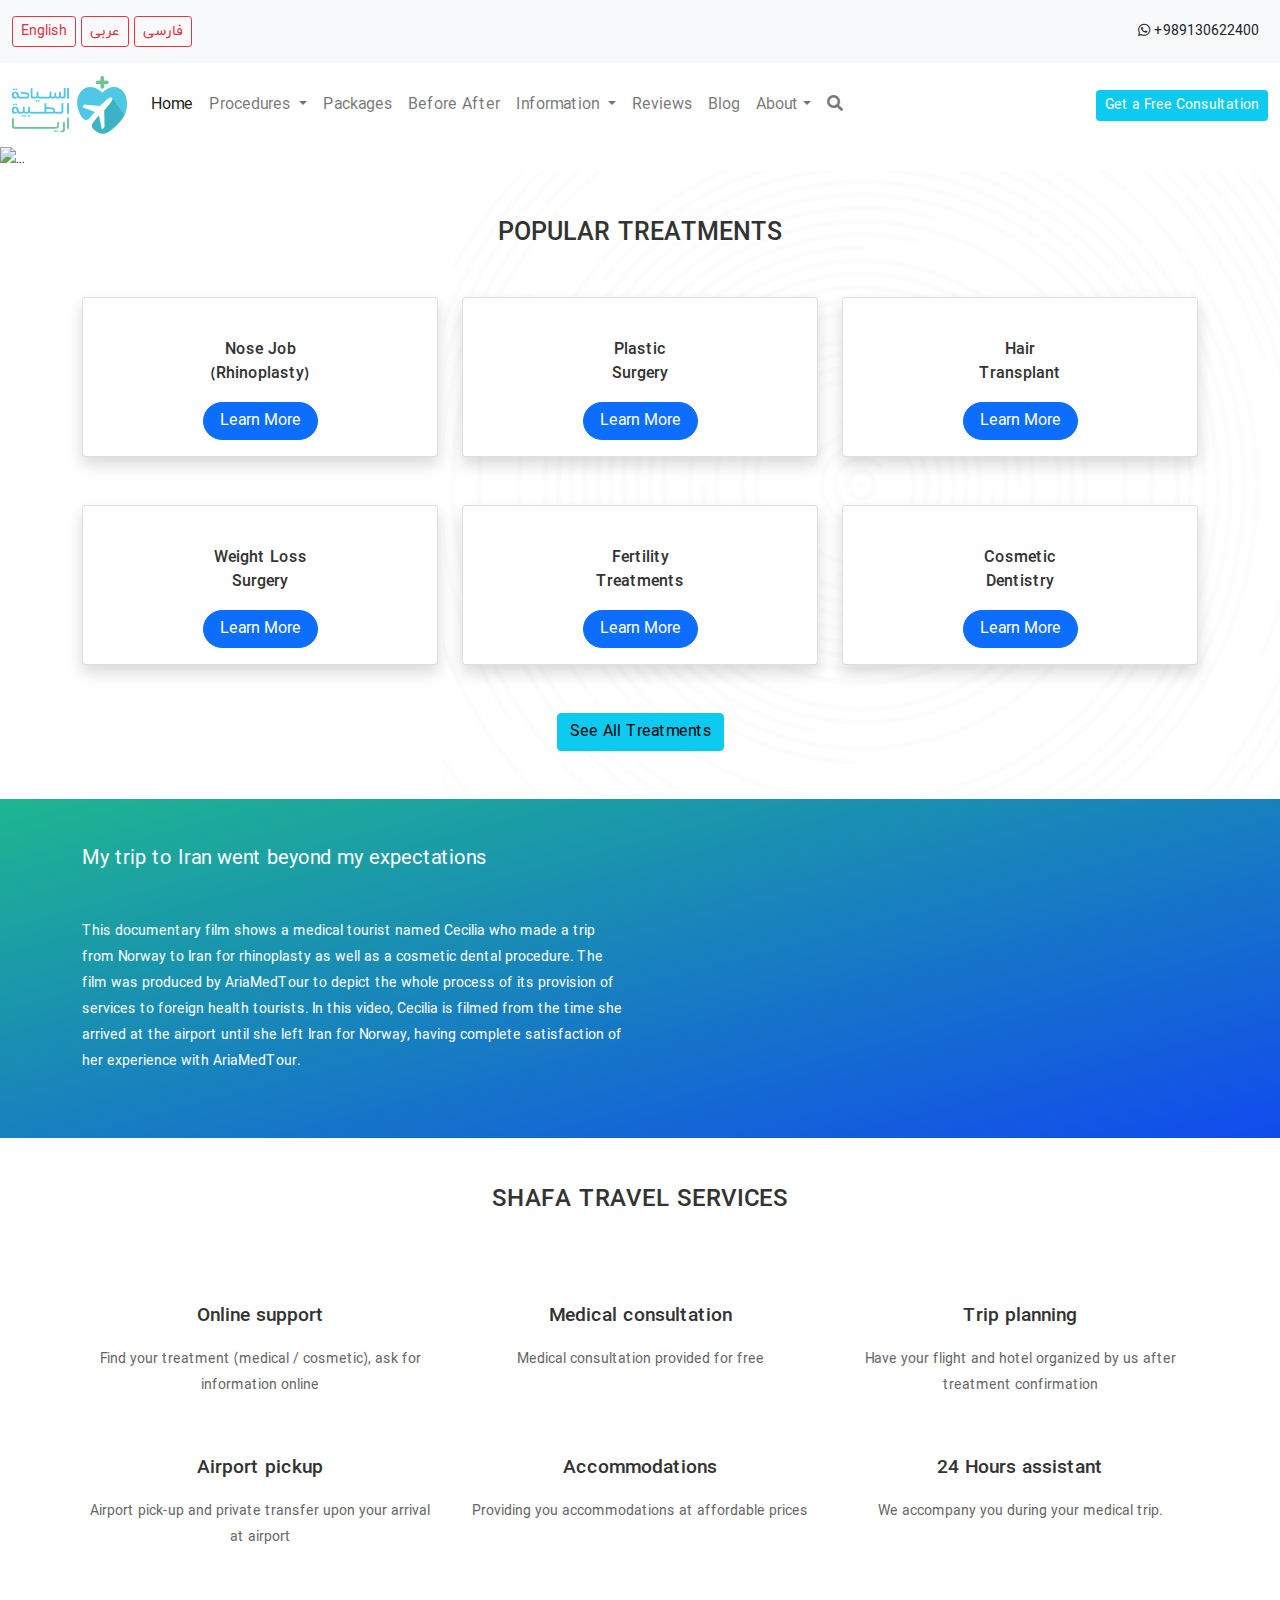
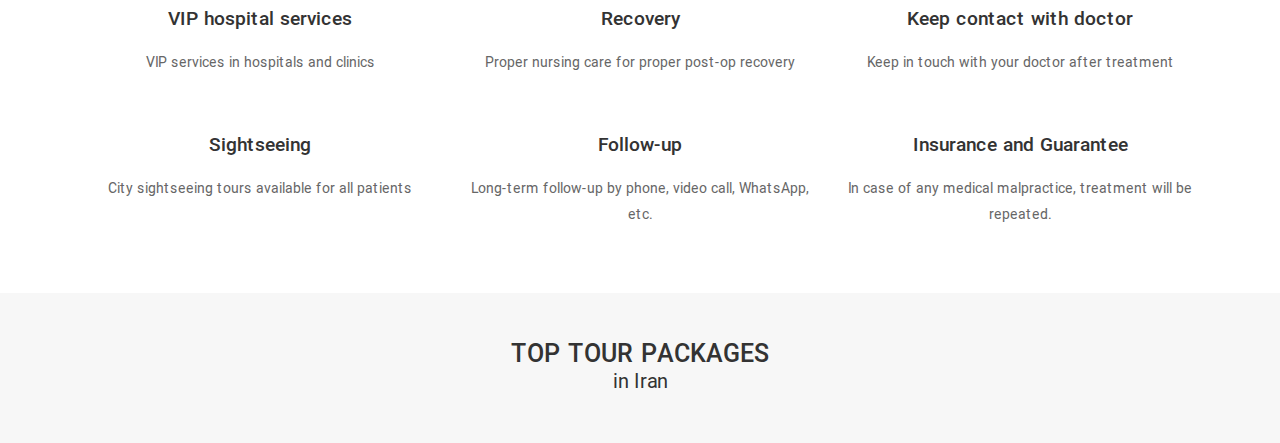
==== commit ba2bf91c: "edit" ====
--- a/index.html
+++ b/index.html
@@ -99,7 +99,7 @@
         </div>
     </div>
 </div>
-<div class="container-fluid section-2">
+<div class="container-fluid popular-treatments">
     <div class="container-xl">
         <div class="row">
             <div class="col caption text-center my-5"><h2>POPULAR TREATMENTS </h2></div>
@@ -222,7 +222,7 @@
         </div>
     </div>
 </div>
-<div class="container-fluid section-3">
+<div class="container-fluid video-trip-to-iran">
     <div class="container ">
         <div class="row">
             <div class="col-md">
@@ -250,7 +250,7 @@
         </div>
     </div>
 </div>
-<div class="container-fluid shafa-services p-0">
+<div class="container-fluid shafa-services">
 
     <div class="container-xl mb-5">
         <div class="row">
@@ -317,9 +317,17 @@
                 <h3>Insurance and Guarantee</h3>
                 <p>In case of any medical malpractice, treatment will be repeated.</p>
             </div>
-
-        </div>
-
+        </div>
+    </div>
+</div>
+<div class="container-fluid top-tour">
+    <div class="container">
+        <div class="row">
+            <div class="col caption text-center my-5">
+                <h2>TOP TOUR PACKAGES</h2>
+                <h3>in Iran</h3>
+            </div>
+        </div>
     </div>
 </div>
 
--- a/css/style.css
+++ b/css/style.css
@@ -6,59 +6,91 @@
 
 }
 
-.section-2 {
+/********** CUSTOM **********/
+p {
+    color: #666;
+    font-size: 14px;
+    line-height: 26px;
+}
+
+h1 {
+
+}
+
+h2 {
+
+    font-size: 25px;
+    font-weight: bold;
+    margin: 0;
+}
+
+h3 {
+    font-size: 20px;
+    font-weight: normal;
+    margin: 0;
+
+}
+
+/********** POPULAR TREATMENTS **********/
+
+.popular-treatments {
     background: url("../images/bg.svg") right bottom no-repeat;
 }
 
-.section-2 .caption h2 {
-    color: #333;
-    font-size: 1.5rem;
-    font-weight: bold;
-}
 
-
-.section-2 .link a {
+.popular-treatments .card .link a {
     color: #333;
     font-weight: 500;
     text-decoration: none;
 }
 
-.section-2 .card:hover a {
+.popular-treatments .card:hover a {
     /*color: #114bed;*/
 }
 
-.section-3 {
+/********** VIDEO TRIP TO IRAN **********/
+.video-trip-to-iran {
     color: #fff;
     background-color: #1eb690;
     background-image: linear-gradient(to bottom right, #1eb690, #114bed);
 }
 
-.section-3 h3 {
-    font-size: 1.2rem;
-    line-height: 28px;
-    font-weight: normal;
+.video-trip-to-iran p {
+    color: #fff;
 }
 
-.section-3 p {
-    font-size: 1rem;
-    line-height: 26px;
-}
-
-/**/
+/********** Services **********/
 .shafa-services .caption h2 {
     color: #333;
-    font-size: 1.4rem;
-    font-weight: bold;
+    font-size: 1.5rem;
+    font-weight: 500;
 }
 
 .shafa-services .box h3 {
     color: #333;
-    font-size: 1.5rem;
+    font-size: 1.2rem;
+    line-height: 28px;
+    font-weight: bold;
     margin: 1rem 0;
+
 }
 
 .shafa-services .box p {
-    font-size: 0.8rem;
-    color: #666;
+
+
+}
+
+/********** Top Tour **********/
+.top-tour {
+    background: #F7F7F7;
+}
+
+
+.top-tour .caption h2 {
+
+}
+
+.top-tour h3 {
+
 
 }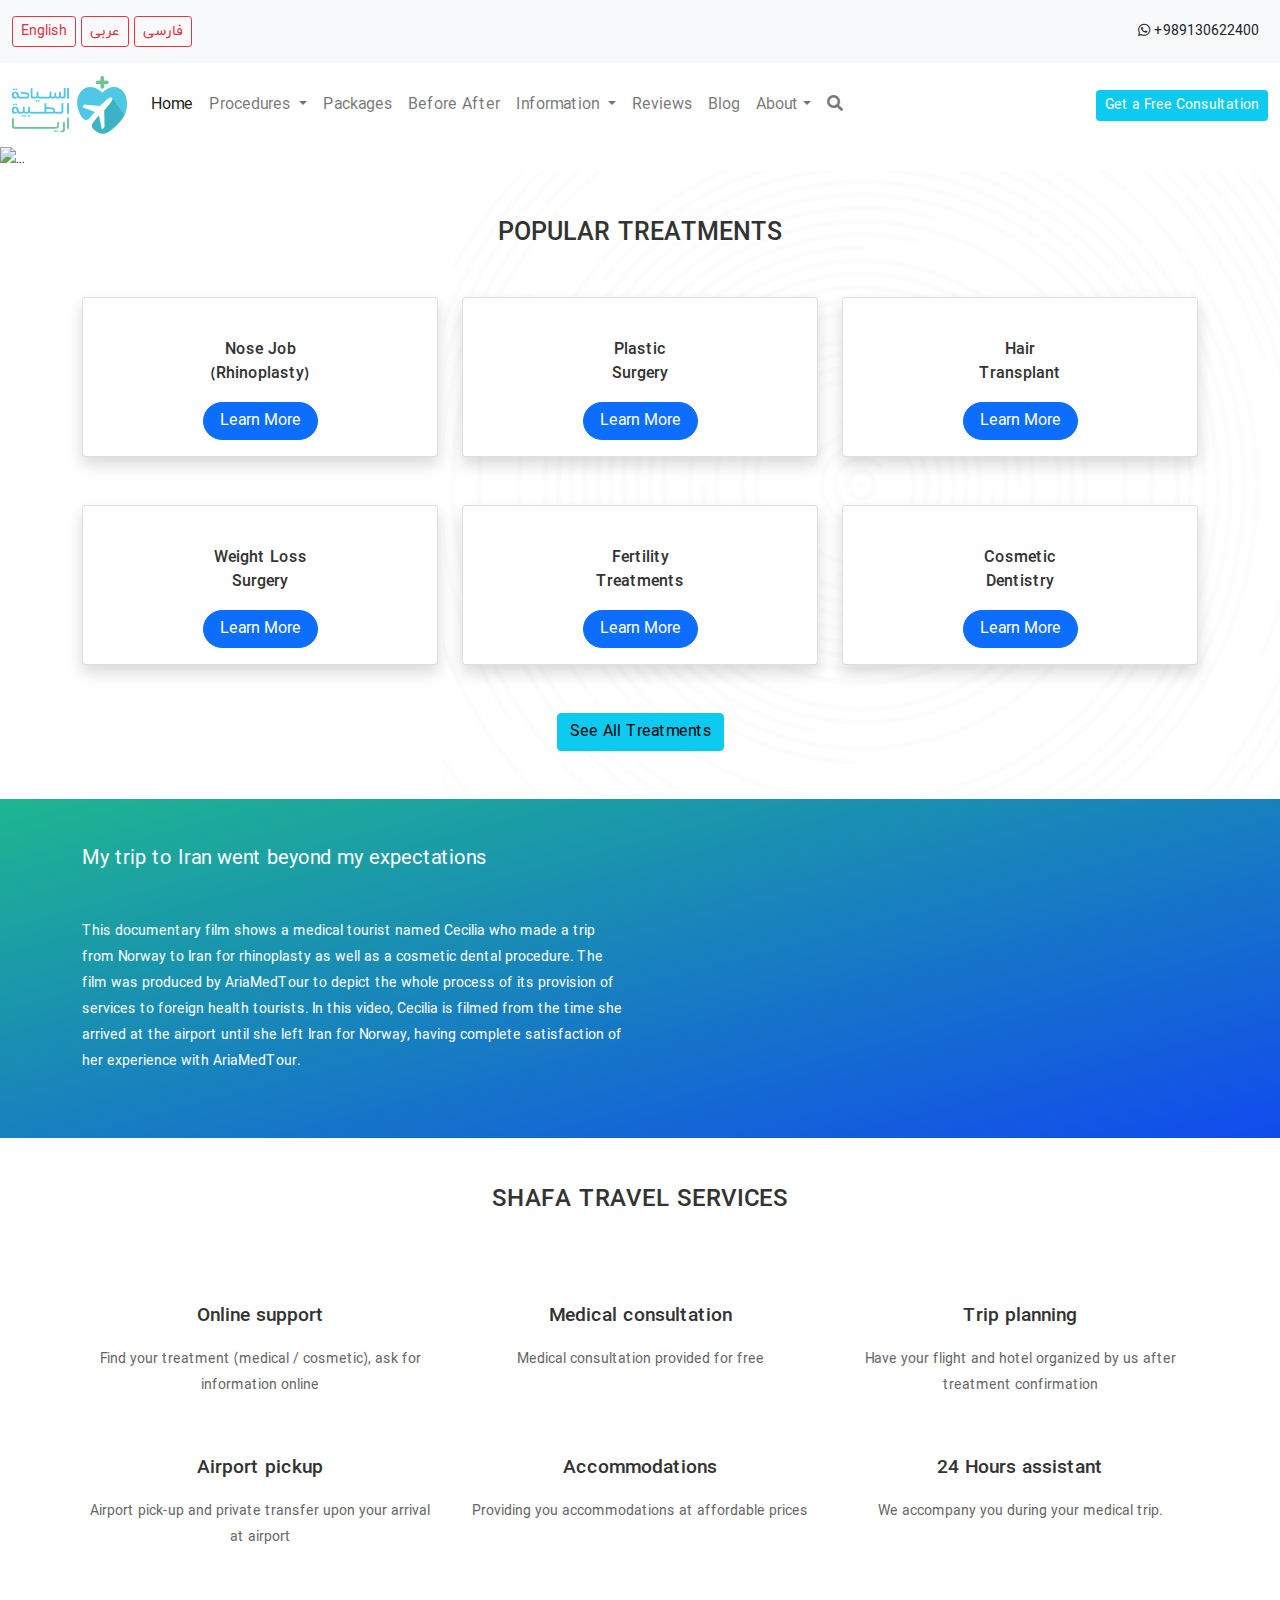
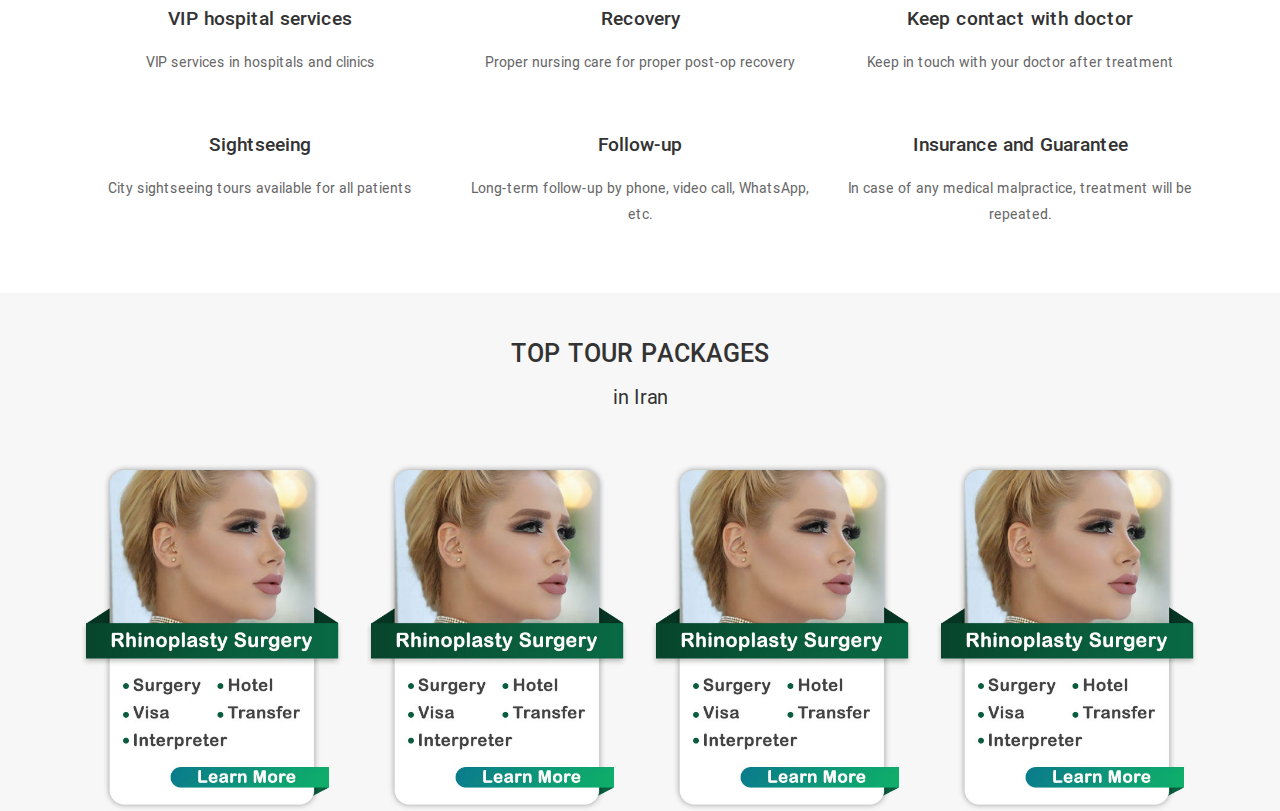
==== commit 725241ed: "edit" ====
--- a/index.html
+++ b/index.html
@@ -325,8 +325,14 @@
         <div class="row">
             <div class="col caption text-center my-5">
                 <h2>TOP TOUR PACKAGES</h2>
-                <h3>in Iran</h3>
-            </div>
+                <h3 class="mt-3">in Iran</h3>
+            </div>
+        </div>
+        <div class="row">
+            <div class="col-md-3"><img src="images/top-tour/Themes-Package2020-1.jpg" class="img-fluid" alt=""></div>
+            <div class="col-md-3"><img src="images/top-tour/Themes-Package2020-1.jpg" class="img-fluid" alt=""></div>
+            <div class="col-md-3"><img src="images/top-tour/Themes-Package2020-1.jpg" class="img-fluid" alt=""></div>
+            <div class="col-md-3"><img src="images/top-tour/Themes-Package2020-1.jpg" class="img-fluid" alt=""></div>
         </div>
     </div>
 </div>
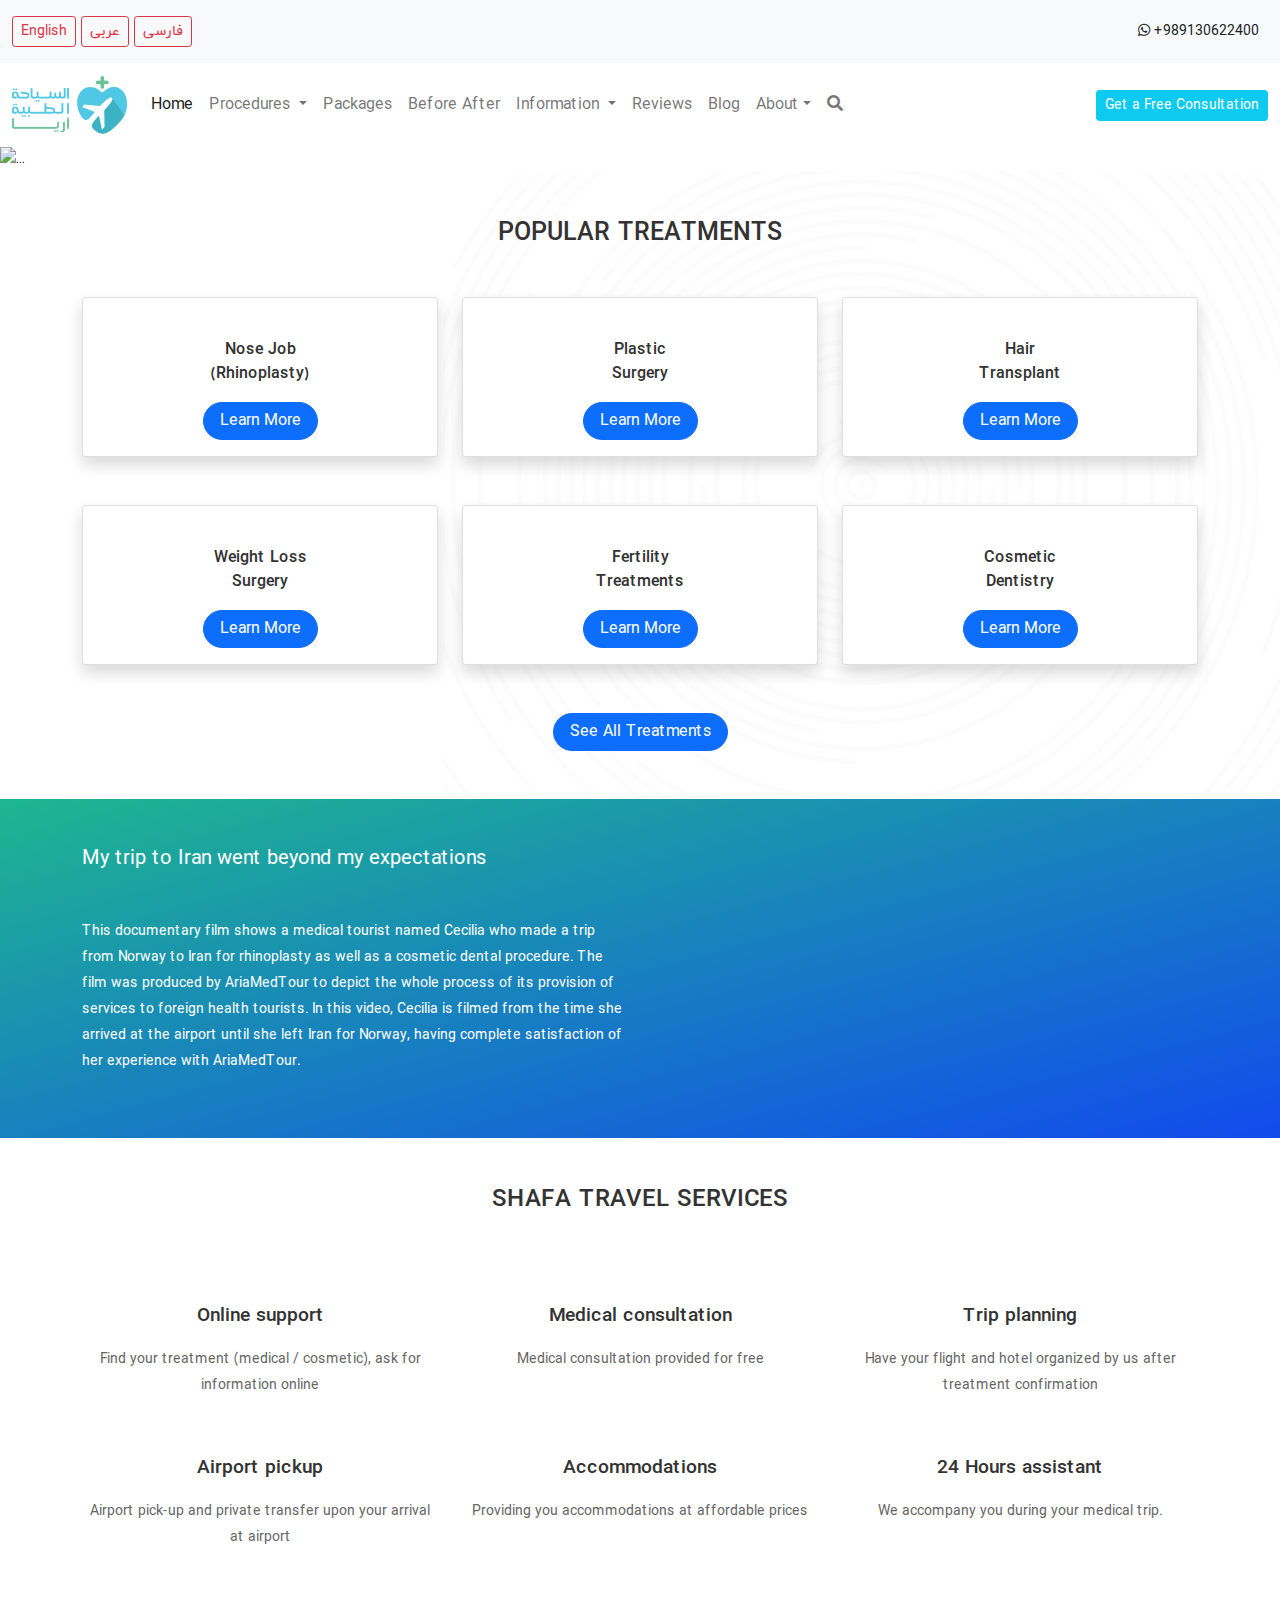
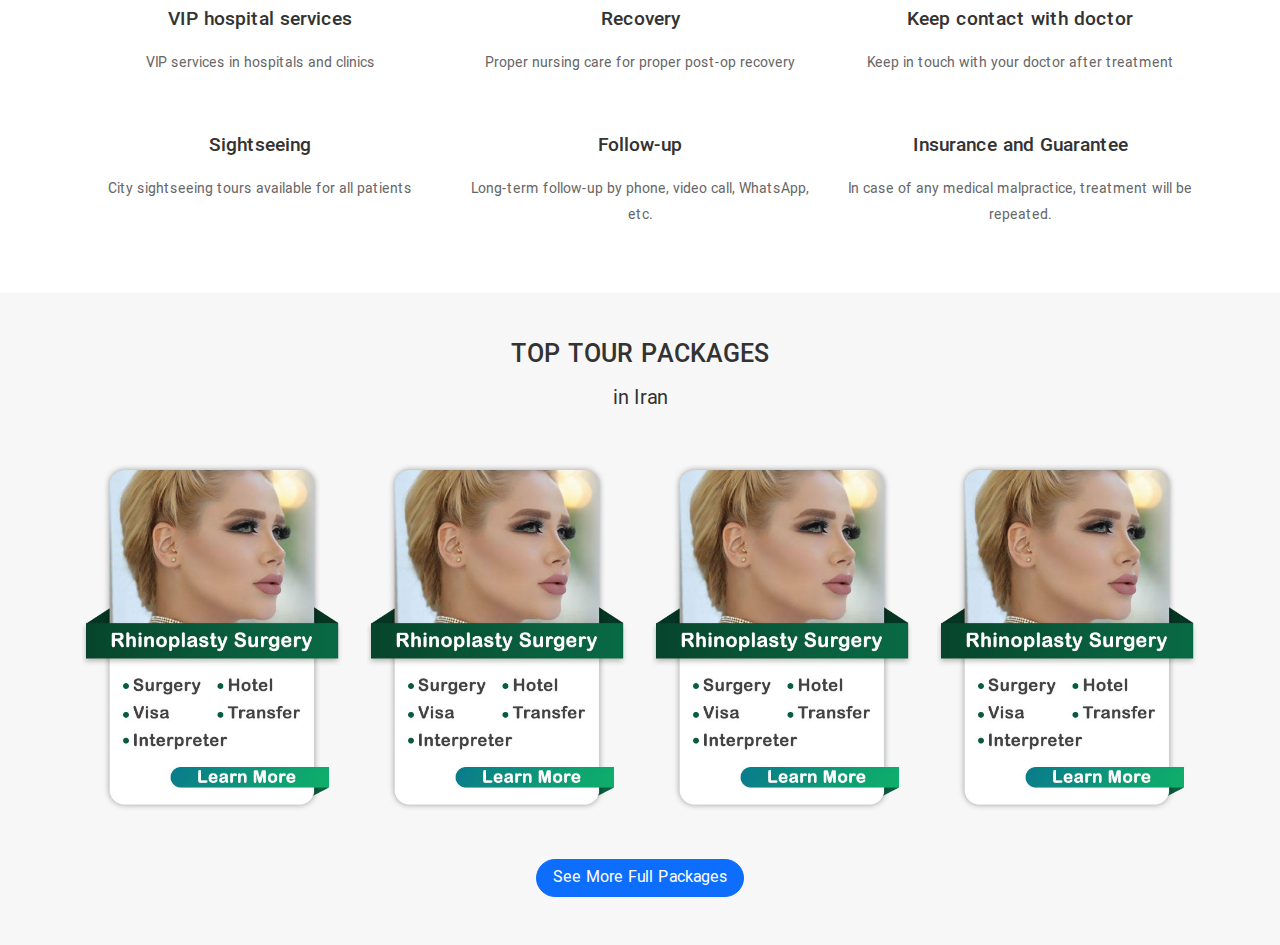
==== commit b02e2b60: "edit" ====
--- a/index.html
+++ b/index.html
@@ -217,7 +217,7 @@
                 </a>
             </div>
             <div class="col-12 text-center mb-5">
-                <a class="btn btn-info" href="#">See All Treatments</a>
+                <a class="btn btn-primary rounded-pill px-3" href="#">See All Treatments</a>
             </div>
         </div>
     </div>
@@ -334,6 +334,11 @@
             <div class="col-md-3"><img src="images/top-tour/Themes-Package2020-1.jpg" class="img-fluid" alt=""></div>
             <div class="col-md-3"><img src="images/top-tour/Themes-Package2020-1.jpg" class="img-fluid" alt=""></div>
         </div>
+        <div class="row">
+            <div class="col-12 text-center my-5">
+                <a class="btn btn-primary rounded-pill px-3" href="#">See More Full Packages</a>
+            </div>
+        </div>
     </div>
 </div>
 
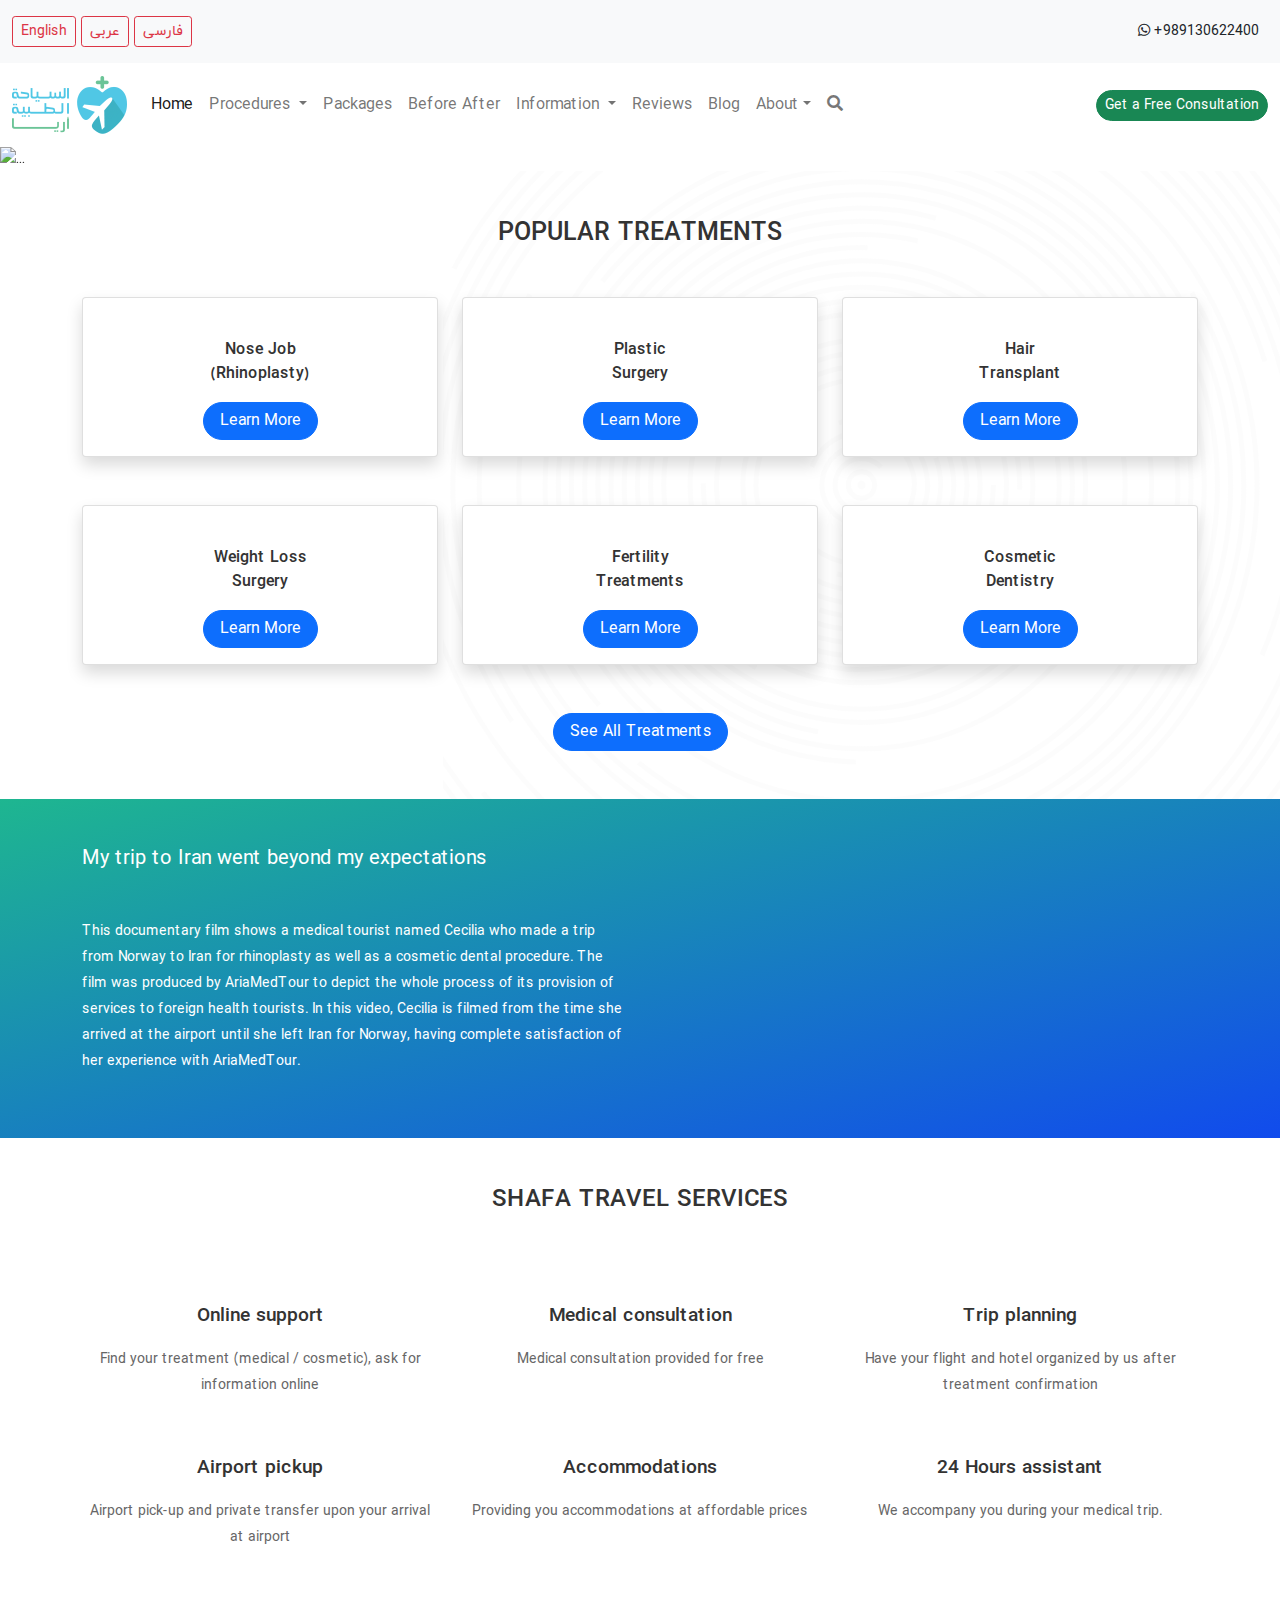
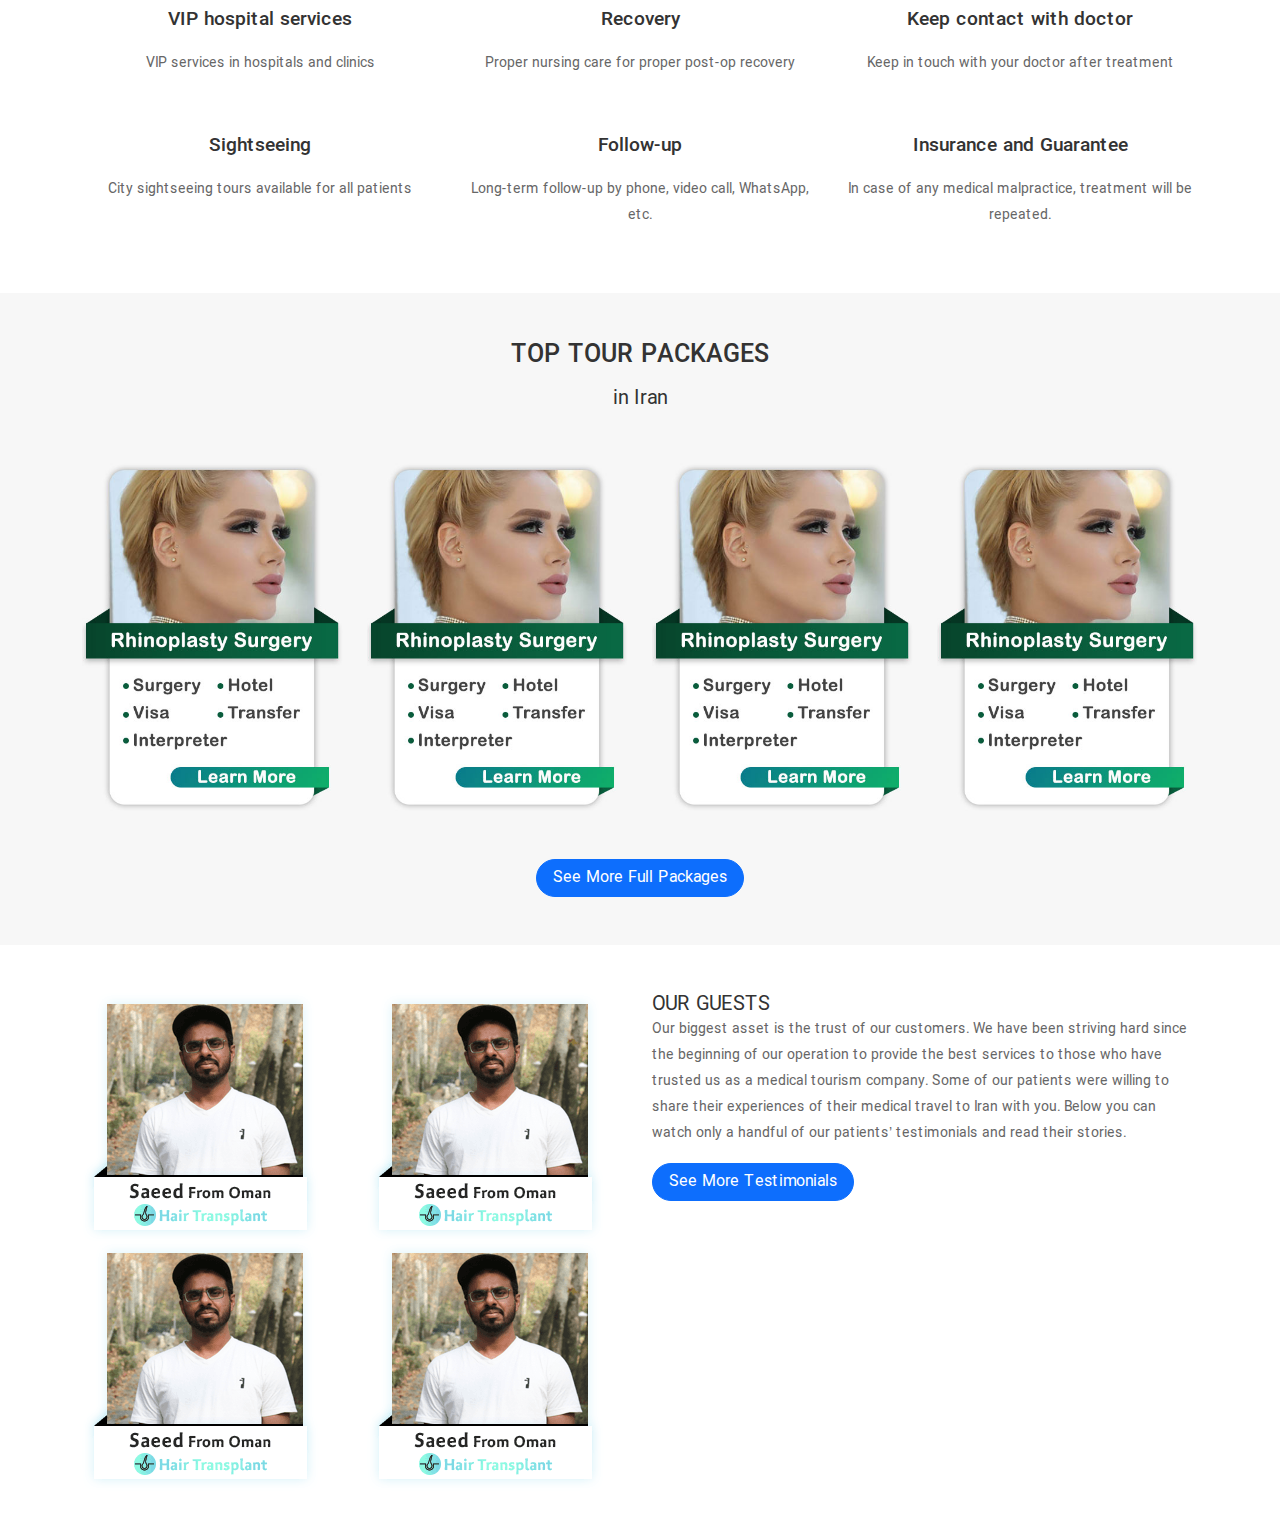
==== commit 0973fc0f: "edit" ====
--- a/index.html
+++ b/index.html
@@ -84,7 +84,7 @@
                     <li class="nav-item"><a class="nav-link" href="#"><i class="fa fa-search"></i></a></li>
                 </ul>
                 <div class="">
-                    <button class="btn text-white btn-sm btn-info">Get a Free Consultation</button>
+                    <button class="btn text-white btn-sm btn-success rounded-pill">Get a Free Consultation</button>
                 </div>
             </div>
         </nav>
@@ -341,7 +341,47 @@
         </div>
     </div>
 </div>
-
+<div class="container-fluid our-guests">
+    <div class="container">
+        <div class="row my-5">
+            <div class="col-md-6">
+                <div class="row">
+                    <div class="col-md-6">
+                        <a href="#">
+                            <img class="img-fluid" src="images/our-guests/saeed-patient-avatar.png" alt="">
+                        </a>
+                    </div>
+                    <div class="col-md-6">
+                        <a href="#">
+                            <img class="img-fluid" src="images/our-guests/saeed-patient-avatar.png" alt="">
+                        </a>
+                    </div>
+                    <div class="col-md-6">
+                        <a href="#">
+                            <img class="img-fluid" src="images/our-guests/saeed-patient-avatar.png" alt="">
+                        </a>
+                    </div>
+                    <div class="col-md-6">
+                        <a href="#">
+                            <img class="img-fluid" src="images/our-guests/saeed-patient-avatar.png" alt="">
+                        </a>
+                    </div>
+                </div>
+            </div>
+            <div class="col-md-6">
+                <h3>OUR GUESTS </h3>
+                <p>
+                    Our biggest asset is the trust of our customers. We have been striving hard since the beginning of our operation to provide the
+                    best
+                    services to those who have trusted us as a medical tourism company. Some of our patients were willing to share their experiences
+                    of
+                    their medical travel to Iran with you. Below you can watch only a handful of our patients’ testimonials and read their stories.
+                </p>
+                <a href="#" class="btn btn-primary rounded-pill px-3">See More Testimonials</a>
+            </div>
+        </div>
+    </div>
+</div>
 <!-- Option 1: Bootstrap Bundle with Popper -->
 <script src="js/bootstrap.bundle.min.js"></script>
 </body>
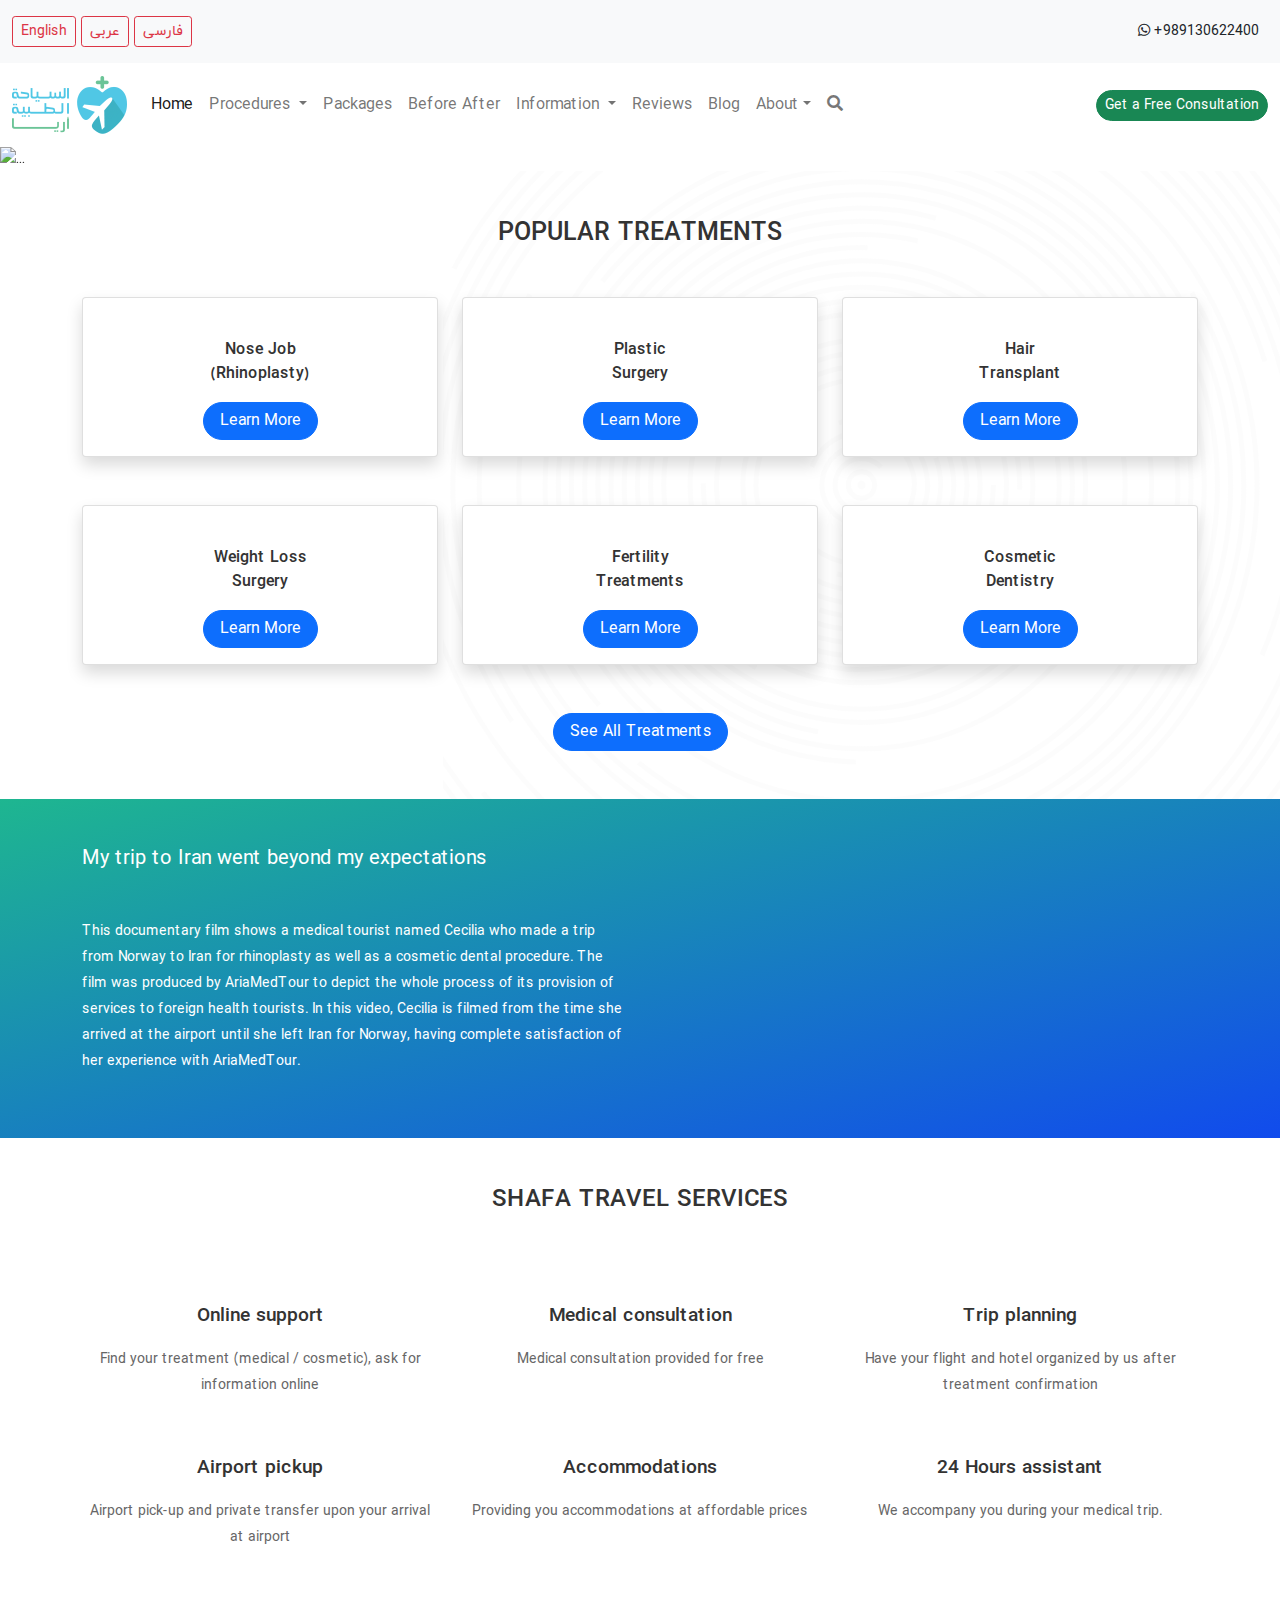
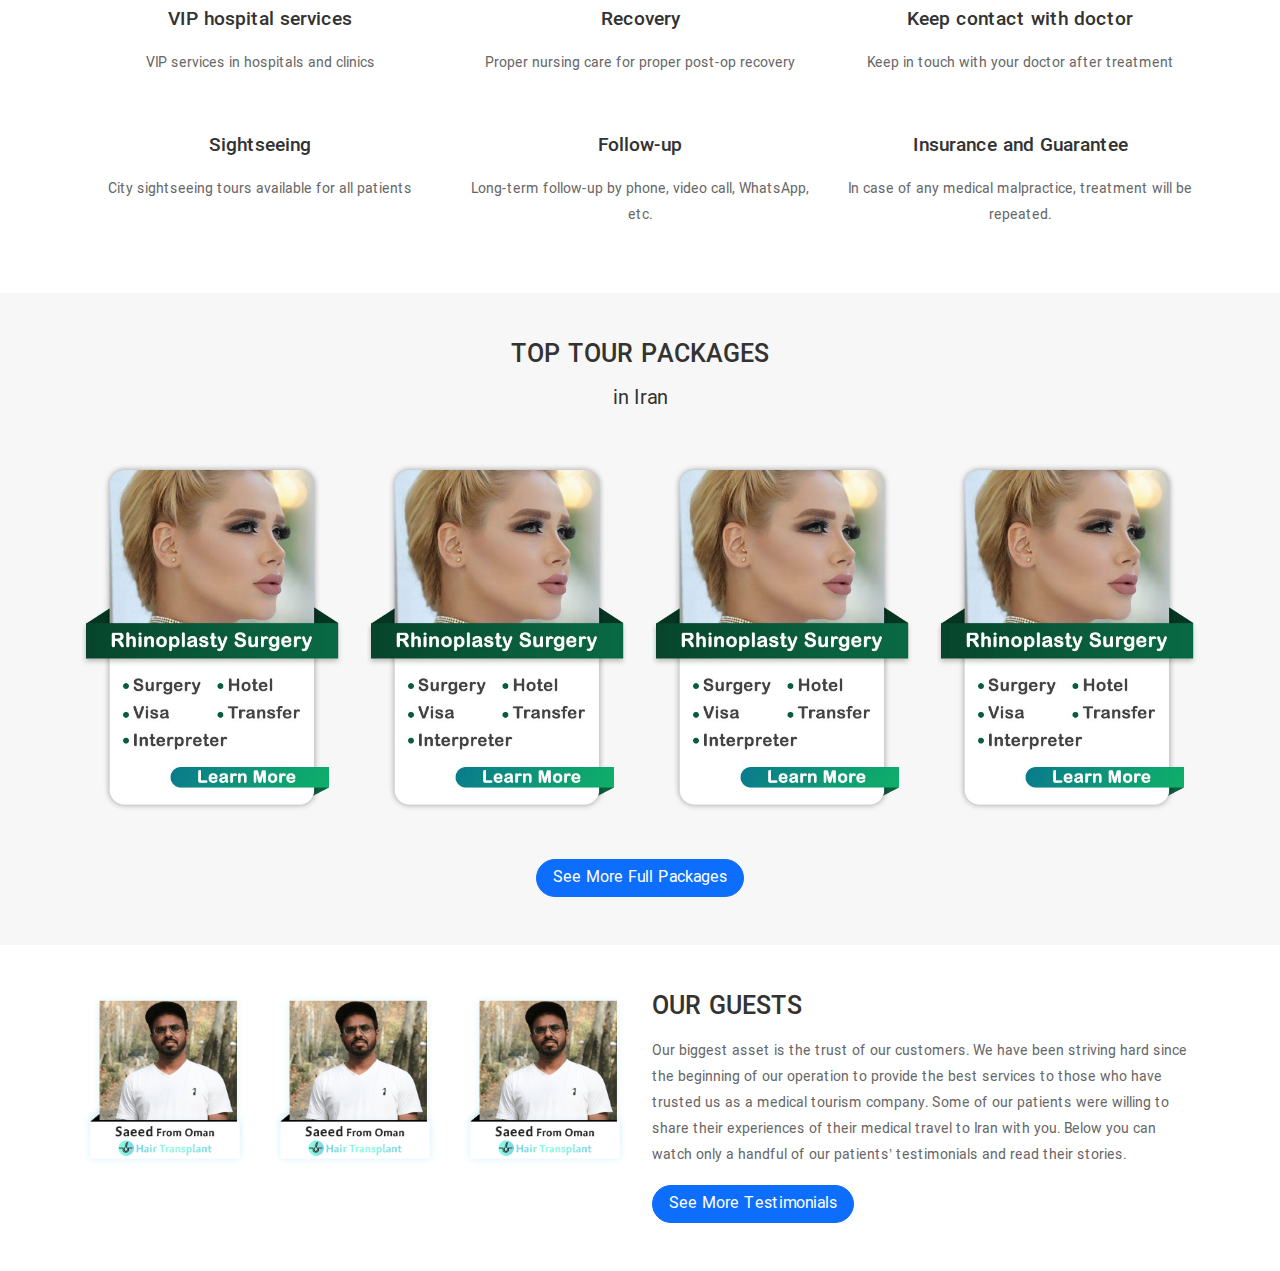
==== commit 48ddfc2b: "Edit" ====
--- a/index.html
+++ b/index.html
@@ -346,30 +346,25 @@
         <div class="row my-5">
             <div class="col-md-6">
                 <div class="row">
-                    <div class="col-md-6">
+                    <div class="col-md-4">
                         <a href="#">
                             <img class="img-fluid" src="images/our-guests/saeed-patient-avatar.png" alt="">
                         </a>
                     </div>
-                    <div class="col-md-6">
+                    <div class="col-md-4">
                         <a href="#">
                             <img class="img-fluid" src="images/our-guests/saeed-patient-avatar.png" alt="">
                         </a>
                     </div>
-                    <div class="col-md-6">
+                    <div class="col-md-4">
                         <a href="#">
                             <img class="img-fluid" src="images/our-guests/saeed-patient-avatar.png" alt="">
                         </a>
                     </div>
-                    <div class="col-md-6">
-                        <a href="#">
-                            <img class="img-fluid" src="images/our-guests/saeed-patient-avatar.png" alt="">
-                        </a>
-                    </div>
                 </div>
             </div>
             <div class="col-md-6">
-                <h3>OUR GUESTS </h3>
+                <h2 class="mb-3">OUR GUESTS </h2>
                 <p>
                     Our biggest asset is the trust of our customers. We have been striving hard since the beginning of our operation to provide the
                     best
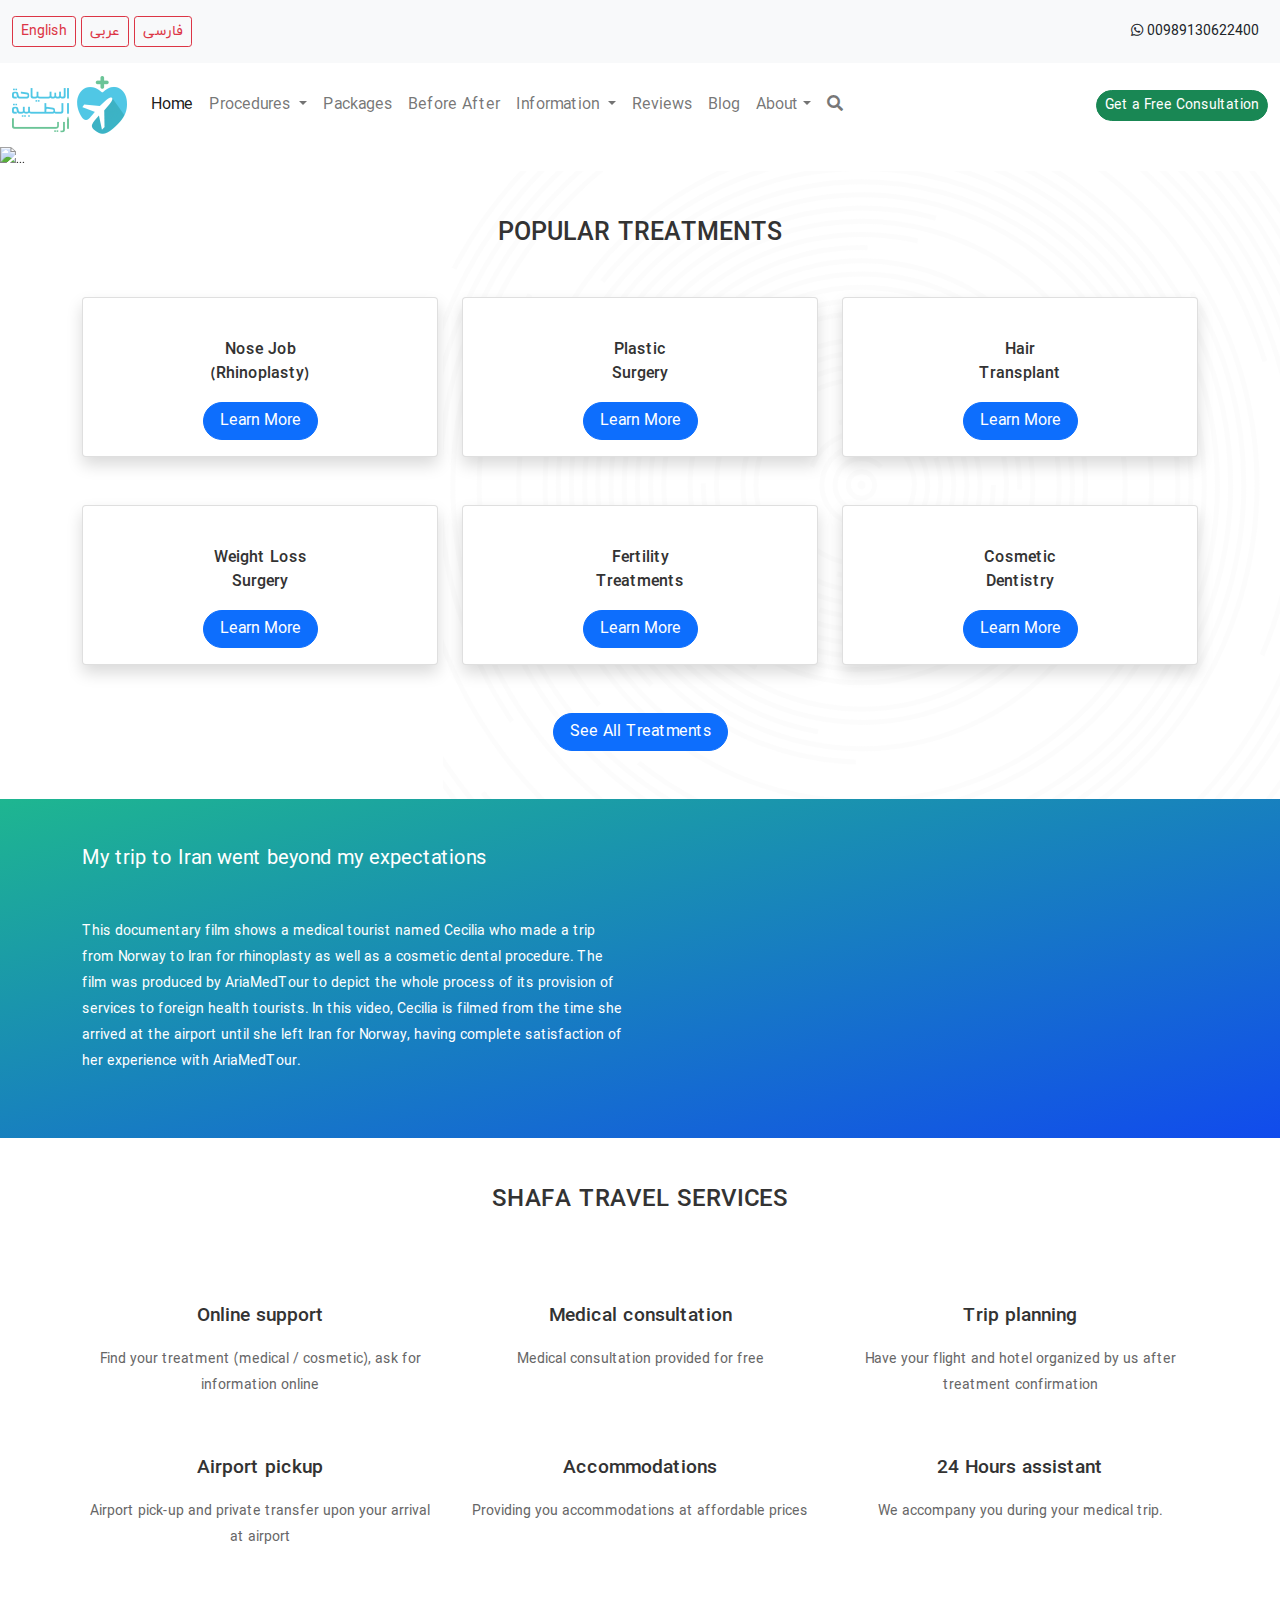
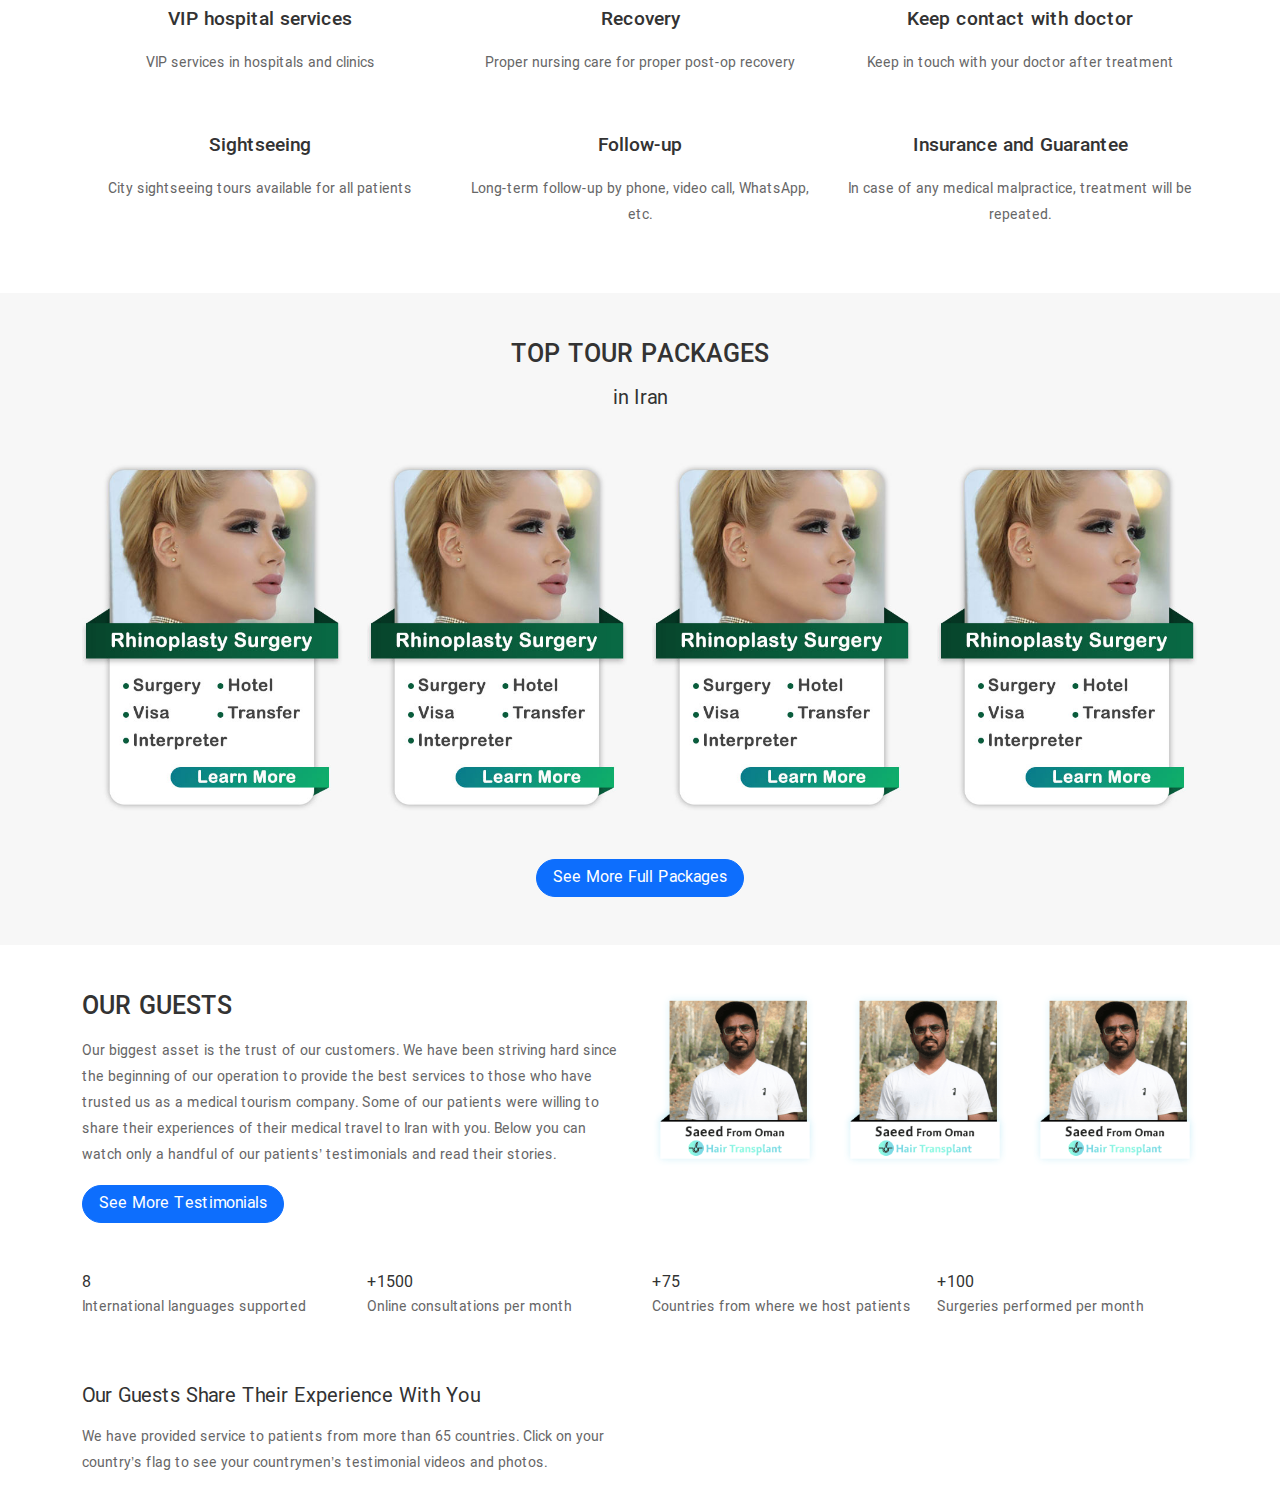
==== commit 86d45585: "Edit Phone" ====
--- a/index.html
+++ b/index.html
@@ -21,7 +21,7 @@
         <div class="col-auto my-3">
             <a href="tel:+98215556677" class="phone btn btn-sm">
                 <i class="fab fa-whatsapp ms-2"></i>
-                <span class="text">+989130622400</span>
+                <span class="text">00989130622400</span>
             </a>
         </div>
     </div>
@@ -345,6 +345,20 @@
     <div class="container">
         <div class="row my-5">
             <div class="col-md-6">
+                <h2 class="mb-3">OUR GUESTS </h2>
+                <p>
+                    Our biggest asset is the trust of our customers. We have been striving hard since the beginning of
+                    our operation to provide the
+                    best
+                    services to those who have trusted us as a medical tourism company. Some of our patients were
+                    willing to share their experiences
+                    of
+                    their medical travel to Iran with you. Below you can watch only a handful of our patients’
+                    testimonials and read their stories.
+                </p>
+                <a href="#" class="btn btn-primary rounded-pill px-3">See More Testimonials</a>
+            </div>
+            <div class="col-md-6">
                 <div class="row">
                     <div class="col-md-4">
                         <a href="#">
@@ -363,16 +377,41 @@
                     </div>
                 </div>
             </div>
+
+        </div>
+    </div>
+</div>
+<div class="container-fluid property-number">
+    <div class="container">
+        <div class="row my-5">
+            <div class="col-3">
+                <div class="number">8</div>
+                <p>International languages supported </p>
+            </div>
+            <div class="col-3">
+                <div class="number">+1500</div>
+                <p>Online consultations per month </p>
+            </div>
+            <div class="col-3">
+                <div class="number">+75</div>
+                <p>Countries from where we host patients </p>
+            </div>
+            <div class="col-3">
+                <div class="number">+100</div>
+                <p>Surgeries performed per month </p>
+            </div>
+        </div>
+    </div>
+</div>
+<div class="container-fluid share-experience">
+    <div class="container">
+        <div class="row">
             <div class="col-md-6">
-                <h2 class="mb-3">OUR GUESTS </h2>
-                <p>
-                    Our biggest asset is the trust of our customers. We have been striving hard since the beginning of our operation to provide the
-                    best
-                    services to those who have trusted us as a medical tourism company. Some of our patients were willing to share their experiences
-                    of
-                    their medical travel to Iran with you. Below you can watch only a handful of our patients’ testimonials and read their stories.
-                </p>
-                <a href="#" class="btn btn-primary rounded-pill px-3">See More Testimonials</a>
+                <div class="col-12">
+                    <h3 class="mb-3">Our Guests Share Their Experience With You </h3>
+                    <p>We have provided service to patients from more than 65 countries. Click on your country’s flag to
+                        see your countrymen’s testimonial videos and photos.</p>
+                </div>
             </div>
         </div>
     </div>
